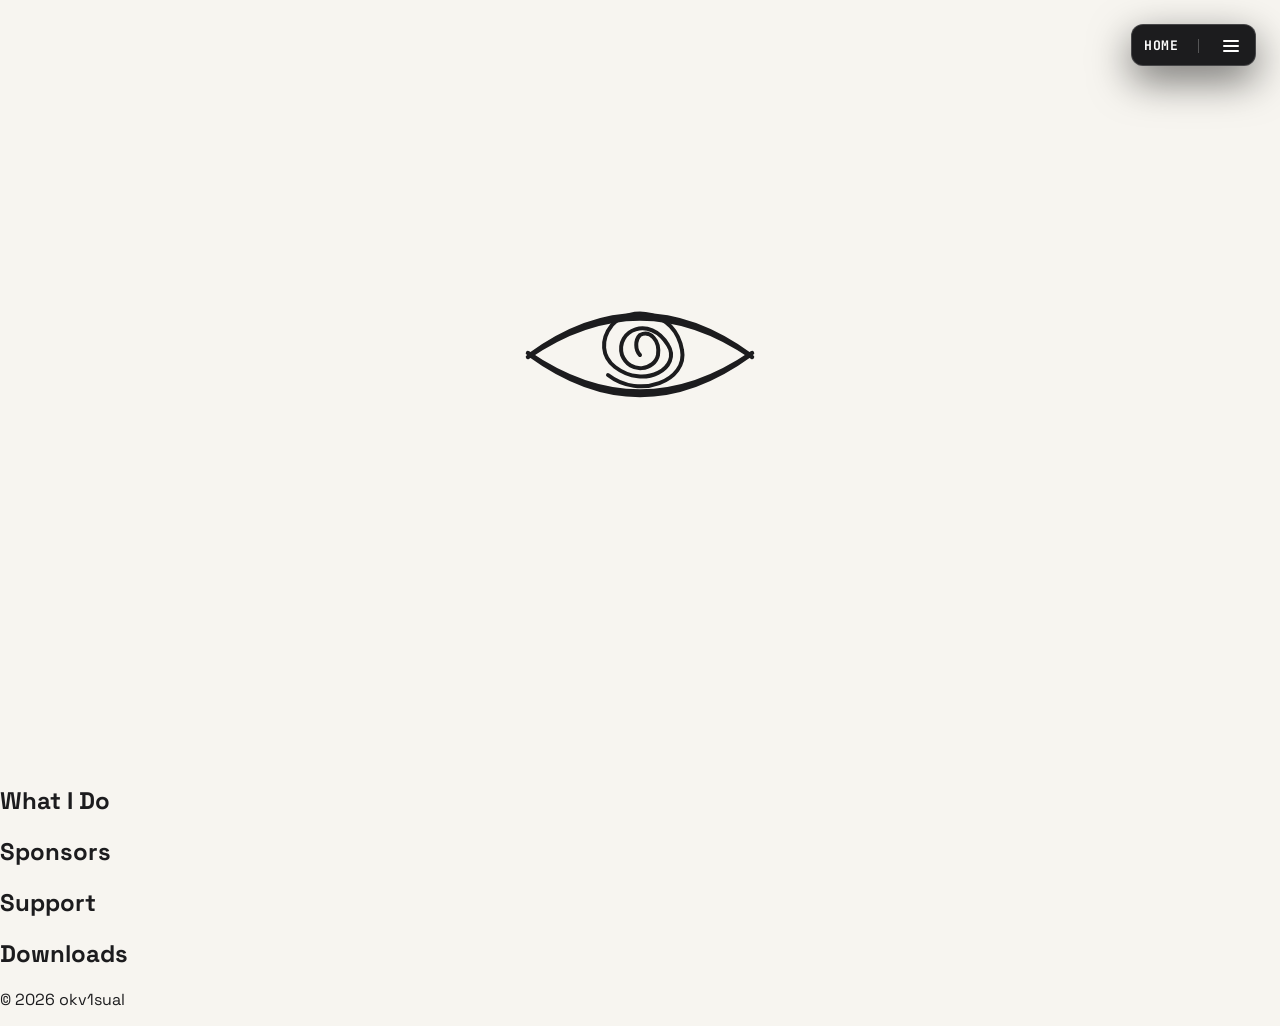
==== index.html @ cffecda6 "Fix eye hover-blink stuck state on mobile; add write-on/erase doodle text; sync Twitch live badge to" ====
<!DOCTYPE html>
<html lang="en">
<head>
  <meta charset="UTF-8" />
  <meta name="viewport" content="width=device-width, initial-scale=1.0" />
  <title>okv1sual</title>
  <meta name="description" content="okv1sual — digital playground, streaming on Twitch & Kick." />

  <link rel="preconnect" href="https://fonts.googleapis.com">
  <link rel="preconnect" href="https://fonts.gstatic.com" crossorigin>
  <link href="https://fonts.googleapis.com/css2?family=Caveat:wght@600;700&family=JetBrains+Mono:wght@500;700&family=Space+Grotesk:wght@700&display=swap" rel="stylesheet">

  <link rel="stylesheet" href="css/main.css" />
  <link rel="stylesheet" href="css/nav.css" />
  <link rel="stylesheet" href="css/hero.css" />
</head>
<body>

  <!-- MORPHING TOP BAR CONTAINER (RIGHT ANCHORED) -->
  <div class="boxer-nav-wrapper" id="boxerNavWrapper">
    <div class="boxer-top-bar">
      <a href="#hero" class="nav-left" id="dynamicNavLeft">HOME</a>
      <span class="nav-divider" id="navDivider"></span>

      <button type="button" class="nav-hamburger" id="menuToggleBtn" aria-label="Toggle Menu" aria-expanded="false">
        <div class="hamburger-lines">
          <span></span>
          <span></span>
          <span></span>
        </div>
      </button>
    </div>

    <div class="boxer-menu-expand">
      <div class="menu-inner-content">
        <ul class="menu-links">
          <li><a href="#hero" class="stagger-link">HOME</a></li>
          <li><a href="#what-i-do" class="stagger-link">ABOUT</a></li>
          <li><a href="#sponsors" class="stagger-link">PARTNERS</a></li>
          <li><a href="#support" class="stagger-link">SUPPORT</a></li>
          <li><a href="#downloads" class="stagger-link">DOWNLOADS</a></li>
        </ul>
        <div class="menu-footer">
          <span class="live-clock" id="liveClock">00:00 AM</span>
          <a href="https://www.twitch.tv/okv1sual" target="_blank" rel="noopener noreferrer" class="stream-status-link" id="streamStatusBtn">
            <span class="status-dot" id="statusDot"></span>
            <span id="statusText">STREAM OFFLINE</span>
          </a>
        </div>
      </div>
    </div>
  </div>

  <main>
    <section class="custom-hero-section" id="hero">
      <div class="hero-brand-sticker intro-slide-item">
        <div class="sticker-stack">
          <div class="sticker-row top-row">MADE BY</div>
          <div class="sticker-row bottom-row">VISUAL<span class="tm-symbol">™</span></div>
        </div>
      </div>

      <div class="hero-center-content">

        <!-- EYE CONTAINER WITH ANGLED "CLICK THIS" OVERLAY -->
        <div class="eye-wrapper-relative">

          <!-- DOODLE "CLICK THIS" PROMPT (typed on + erased via JS, see animations.js) -->
          <div class="doodle-click-prompt" id="doodlePrompt">
            <span class="doodle-text">click this</span>
            <svg class="doodle-arrow-svg" viewBox="0 0 30 30" fill="none" stroke="#1c1c1e" stroke-width="2.2" stroke-linecap="round" stroke-linejoin="round">
              <path d="M 6,4 Q 18,8 20,20" />
              <path d="M 12,17 L 21,22 L 24,13" />
            </svg>
          </div>

          <!-- EYE SVG -->
          <div class="interactive-eye-container" id="heroEyeBox" aria-label="Interactive Eye">
            <svg class="hand-drawn-eye" viewBox="0 0 300 200" fill="none" stroke="#1c1c1e" stroke-linecap="round" stroke-linejoin="round">
              <path id="heroPupil" class="draw-path" stroke-width="4" d="M 150,110 C 145,105 145,95 150,90 C 160,85 170,95 168,110 C 165,125 140,130 132,110 C 125,85 160,70 178,100 C 192,122 155,145 125,122 C 112,112 110,95 122,80 C 140,60 185,65 192,105 C 198,135 150,155 118,130" />
              <g class="eye-open-lids">
                <path class="draw-path anim-lid" stroke-width="4.5" d="M 40,110 Q 150,30 260,110" />
                <path class="draw-path anim-lid" stroke-width="4.5" d="M 38,112 Q 150,35 262,112" />
                <path class="draw-path anim-lid" stroke-width="4.5" d="M 40,110 Q 150,190 260,110" />
                <path class="draw-path anim-lid" stroke-width="4.5" d="M 38,108 Q 150,185 262,108" />
              </g>
              <g class="eye-lashes-group" id="heroLashes" stroke-width="4">
                <line x1="150" y1="20" x2="150" y2="38" /><line x1="120" y1="25" x2="126" y2="43" /><line x1="180" y1="25" x2="174" y2="43" /><line x1="92" y1="38" x2="103" y2="54" /><line x1="208" y1="38" x2="197" y2="54" /><line x1="68" y1="58" x2="84" y2="71" /><line x1="232" y1="58" x2="216" y2="71" /><line x1="50" y1="85" x2="68" y2="94" /><line x1="250" y1="85" x2="232" y2="94" />
              </g>
              <g class="eye-closed-lid" stroke-width="4.5">
                <path d="M 40,110 Q 150,140 260,110" /><path d="M 38,112 Q 150,143 262,112" />
              </g>
            </svg>
          </div>

        </div>

        <!-- TYPEWRITER HEADLINE -->
        <div class="hero-tagline-wrapper intro-slide-item">
          <h1 class="typewriter-headline" id="heroTypewriter"><span class="cursor-bar">|</span></h1>
        </div>

        <!-- FREE-FLOATING SOCIAL ICONS -->
        <div class="hero-social-pills" id="heroSocialGroup">

          <!-- TWITCH -->
          <a href="https://www.twitch.tv/okv1sual" target="_blank" rel="noopener noreferrer" class="hero-social-btn" id="heroTwitchBtn" aria-label="Twitch">
            <svg width="22" height="22" viewBox="0 0 24 24" fill="currentColor"><path d="M11.571 4.714h1.715v5.143h-1.715zm4.715 0H18v5.143h-1.714zM6 0L1.714 4.286v15.428h5.143V24l4.286-4.286h3.428L22.286 12V0zm14.571 11.143l-3.428 3.428h-3.429l-3 3v-3H6.857V1.714h13.714z"/></svg>
            <svg class="pencil-circle-icon-svg" viewBox="0 0 60 60" fill="none" stroke="#1c1c1e" stroke-width="2.5" stroke-linecap="round">
              <path d="M 8,30 C 5,12 25,5 48,15 C 60,25 55,48 32,52 C 12,54 4,40 12,22 C 18,10 42,6 54,18" />
            </svg>
            <span class="hero-live-badge" id="heroTwitchLiveBadge" aria-hidden="true"></span>
          </a>

          <!-- TIKTOK -->
          <a href="https://www.tiktok.com/@ok.v1sual" target="_blank" rel="noopener noreferrer" class="hero-social-btn" aria-label="TikTok">
            <svg width="22" height="22" viewBox="0 0 24 24" fill="currentColor"><path d="M19.59 6.69a4.83 4.83 0 0 1-3.77-4.25V2h-3.45v13.67a2.89 2.89 0 1 1-5.2-1.74 2.89 2.89 0 0 1 2.31-2.22V8.05a7 7 0 1 0 8 6.94V9.6a9.16 9.16 0 0 0 4.31 1.09V7.2a5.2 5.2 0 0 1-2.2-.51z"/></svg>
            <svg class="pencil-circle-icon-svg" viewBox="0 0 60 60" fill="none" stroke="#1c1c1e" stroke-width="2.5" stroke-linecap="round">
              <path d="M 8,30 C 5,12 25,5 48,15 C 60,25 55,48 32,52 C 12,54 4,40 12,22 C 18,10 42,6 54,18" />
            </svg>
          </a>

          <!-- DISCORD -->
          <a href="https://discord.gg/87fYZkb6xU" target="_blank" rel="noopener noreferrer" class="hero-social-btn" aria-label="Discord">
            <svg width="22" height="22" viewBox="0 0 24 24" fill="currentColor"><path d="M20.317 4.37a19.791 19.791 0 0 0-4.885-1.515.074.074 0 0 0-.079.037c-.21.375-.444.864-.608 1.25a18.27 18.27 0 0 0-5.487 0 12.64 12.64 0 0 0-.617-1.25.077.077 0 0 0-.079-.037A19.736 19.736 0 0 0 3.677 4.37a.07.07 0 0 0-.032.027C.533 9.046-.32 13.58.099 18.057a.082.082 0 0 0 .031.057 19.9 19.9 0 0 0 5.993 3.03.078.078 0 0 0 .084-.028c.462-.63.874-1.295 1.226-1.994.021-.041.001-.09-.041-.106a13.107 13.107 0 0 1-1.872-.892.077.077 0 0 1-.008-.128 10.2 10.2 0 0 0 .372-.292.074.074 0 0 1 .077-.01c3.928 1.793 8.18 1.793 12.061 0a.074.074 0 0 1 .078.01c.12.098.246.198.373.292a.077.077 0 0 1-.006.127 12.299 12.299 0 0 1-1.873.892.077.077 0 0 0-.041.107c.36.698.772 1.362 1.225 1.993a.076.076 0 0 0 .084.028 19.839 19.839 0 0 0 6.002-3.03.077.077 0 0 0 .032-.054c.5-5.177-.838-9.674-3.549-13.66a.061.061 0 0 0-.031-.028zM8.02 15.33c-1.183 0-2.157-1.085-2.157-2.419 0-1.333.956-2.419 2.157-2.419 1.21 0 2.176 1.096 2.157 2.42 0 1.333-.956 2.418-2.157 2.418zm7.975 0c-1.183 0-2.157-1.085-2.157-2.419 0-1.333.955-2.419 2.157-2.419 1.21 0 2.176 1.096 2.157 2.42 0 1.333-.946 2.418-2.157 2.418z"/></svg>
            <svg class="pencil-circle-icon-svg" viewBox="0 0 60 60" fill="none" stroke="#1c1c1e" stroke-width="2.5" stroke-linecap="round">
              <path d="M 8,30 C 5,12 25,5 48,15 C 60,25 55,48 32,52 C 12,54 4,40 12,22 C 18,10 42,6 54,18" />
            </svg>
          </a>

          <!-- YOUTUBE -->
          <a href="https://youtube.com/@okv1sual" target="_blank" rel="noopener noreferrer" class="hero-social-btn" aria-label="YouTube">
            <svg width="22" height="22" viewBox="0 0 24 24" fill="currentColor"><path d="M23.498 6.186a3.016 3.016 0 0 0-2.122-2.136C19.505 3.545 12 3.545 12 3.545s-7.505 0-9.377.505A3.017 3.017 0 0 0 .502 6.186C0 8.07 0 12 0 12s0 3.93.502 5.814a3.016 3.016 0 0 0 2.122 2.136c1.871.505 9.376.505 9.376.505s7.505 0 9.377-.505a3.015 3.015 0 0 0 2.122-2.136C24 15.93 24 12 24 12s0-3.93-.502-5.814zM9.545 15.568V8.432L15.818 12l-6.273 3.568z"/></svg>
            <svg class="pencil-circle-icon-svg" viewBox="0 0 60 60" fill="none" stroke="#1c1c1e" stroke-width="2.5" stroke-linecap="round">
              <path d="M 8,30 C 5,12 25,5 48,15 C 60,25 55,48 32,52 C 12,54 4,40 12,22 C 18,10 42,6 54,18" />
            </svg>
          </a>

        </div>

      </div>
    </section>

    <section id="what-i-do">
      <h2>What I Do</h2>
    </section>

    <section id="sponsors">
      <h2>Sponsors</h2>
    </section>

    <section id="support">
      <h2>Support</h2>
    </section>

    <section id="downloads">
      <h2>Downloads</h2>
      <div id="downloads-grid"></div>
    </section>
  </main>

  <footer>
    <p>&copy; 2026 okv1sual</p>
  </footer>

  <script src="js/main.js"></script>
  <script src="js/animations.js"></script>
  <script src="js/nav.js"></script>
</body>
</html>
---- css/main.css ----
/* okv1sual — main stylesheet */

:root {
  --color-bg: #f7f5f0;
  --color-text: #1c1c1e;
}

* {
  box-sizing: border-box;
}

html {
  scroll-behavior: smooth;
}

body {
  margin: 0;
  background-color: var(--color-bg);
  color: var(--color-text);
  font-family: "Space Grotesk", "JetBrains Mono", monospace, sans-serif;
}
---- css/nav.css ----
/* okv1sual — morphing top nav bar */

.boxer-nav-wrapper {
  position: fixed !important;
  top: 24px !important;
  right: 24px !important;
  left: auto !important;
  transform: none !important;
  z-index: 999999 !important;
  background: #1c1c1e !important;
  border: 1px solid rgba(255, 255, 255, 0.18) !important;
  border-radius: 12px !important;
  padding: 0 12px !important;
  color: #ffffff !important;
  font-family: 'JetBrains Mono', monospace !important;
  box-shadow: 0 14px 40px rgba(0, 0, 0, 0.55) !important;

  /* CLOSED TOP BAR SIZE */
  width: 125px !important;
  min-width: 0 !important;
  max-width: 125px !important;
  height: 42px !important;
  box-sizing: border-box !important;
  overflow: hidden !important;

  /* Smooth Transitions */
  transition: width 0.35s cubic-bezier(0.25, 1, 0.5, 1),
              max-width 0.35s cubic-bezier(0.25, 1, 0.5, 1),
              height 0.35s cubic-bezier(0.25, 1, 0.5, 1),
              padding 0.3s cubic-bezier(0.25, 1, 0.5, 1),
              border-radius 0.35s cubic-bezier(0.25, 1, 0.5, 1),
              background-color 0.3s ease !important;
}

/* COLLAPSE IN-PLACE TO 44px SQUARE ON SCROLL */
.boxer-nav-wrapper.is-scrolled:not(.is-open) {
  width: 44px !important;
  max-width: 44px !important;
  height: 44px !important;
  padding: 0 !important;
  border-radius: 12px !important;
}

.boxer-nav-wrapper.is-scrolled:not(.is-open) .boxer-top-bar {
  justify-content: center !important;
}

.boxer-nav-wrapper.is-scrolled:not(.is-open) .nav-left,
.boxer-nav-wrapper.is-scrolled:not(.is-open) .nav-divider {
  display: none !important;
}

/* Inner Layout */
.boxer-top-bar {
  display: flex !important;
  align-items: center !important;
  justify-content: space-between !important;
  height: 42px !important;
  width: 100% !important;
  position: relative !important;
  z-index: 1 !important;
}

.nav-divider {
  width: 1px !important;
  height: 14px !important;
  background: rgba(255, 255, 255, 0.25) !important;
  display: block !important;
}

.nav-left {
  display: inline-block !important;
  color: currentColor !important;
  text-decoration: none !important;
  font-size: 0.82rem !important;
  font-weight: 700 !important;
  letter-spacing: 0.05em !important;
  line-height: 1 !important;
  transition: transform 0.25s cubic-bezier(0.25, 1, 0.5, 1), color 0.25s ease !important;
}

.nav-left:hover {
  color: #888888 !important;
  transform: scale(1.1) !important;
}

.nav-hamburger {
  background: transparent !important;
  border: none !important;
  cursor: pointer !important;
  display: flex !important;
  align-items: center !important;
  justify-content: center !important;
  padding: 4px !important;
  transition: transform 0.25s cubic-bezier(0.25, 1, 0.5, 1) !important;
}

.nav-hamburger:hover {
  transform: scale(1.15) !important;
}

.hamburger-lines {
  display: flex;
  flex-direction: column;
  gap: 3px;
}

.hamburger-lines span {
  display: block;
  width: 16px;
  height: 2px;
  background-color: #ffffff;
  border-radius: 2px;
  transition: transform 0.4s cubic-bezier(0.25, 1, 0.5, 1), background-color 0.25s ease;
}

/* When the drawer is open the panel turns white, so the X needs to
   stay dark to remain visible (hover color below still applies). */
.boxer-nav-wrapper.is-open .hamburger-lines span {
  background-color: #0d0d0d;
}

/* Hamburger (closed): white by default, blue on hover */
.boxer-nav-wrapper:not(.is-open) .nav-hamburger:hover .hamburger-lines span {
  background-color: #4a90e2 !important;
}

/* X (open): grey on hover */
.boxer-nav-wrapper.is-open .nav-hamburger:hover .hamburger-lines span {
  background-color: #999999 !important;
}

/* MORPHED OPEN DRAWER STATE */
.boxer-nav-wrapper.is-open {
  border-radius: 16px !important;
  background: #ffffff !important;
  color: #0d0d0d !important;
  border-color: #e5e5e5 !important;
  padding: 6px 18px 20px 18px !important;
  width: 280px !important;
  max-width: 280px !important;
  height: auto !important;
  box-shadow: 0 25px 60px rgba(0, 0, 0, 0.3) !important;
}

.boxer-nav-wrapper.is-open .boxer-top-bar {
  justify-content: space-between !important;
  width: 100% !important;
}

.boxer-nav-wrapper.is-open .nav-divider {
  display: none !important;
}

.boxer-nav-wrapper.is-open .hamburger-lines span:nth-child(1) {
  transform: translateY(5px) rotate(45deg);
}

.boxer-nav-wrapper.is-open .hamburger-lines span:nth-child(2) {
  opacity: 0;
}

.boxer-nav-wrapper.is-open .hamburger-lines span:nth-child(3) {
  transform: translateY(-5px) rotate(-45deg);
}

/* Expandable Drawer Body */
.boxer-menu-expand {
  display: grid;
  grid-template-rows: 0fr;
  transition: grid-template-rows 0.5s cubic-bezier(0.25, 1, 0.5, 1);
  width: 100%;
  position: relative;
  z-index: 1;
}

.boxer-nav-wrapper.is-open .boxer-menu-expand {
  grid-template-rows: 1fr;
}

.menu-inner-content {
  overflow: hidden;
  display: flex;
  flex-direction: column;
}

.menu-links {
  list-style: none;
  padding: 18px 4px 12px 4px;
  margin: 0;
  border-top: 1px solid rgba(0, 0, 0, 0.1);
}

.menu-links li {
  margin: 8px 0;
}

.menu-links a {
  color: #0d0d0d;
  text-decoration: none;
  font-family: 'Space Grotesk', sans-serif;
  font-size: 1.75rem;
  font-weight: 700;
  letter-spacing: -0.02em;
  display: inline-flex;
  height: 2.1rem;
  line-height: 2.1rem;
  overflow: hidden;
  perspective: 400px;
}

.char-wrapper {
  display: inline-block;
  position: relative;
  height: 100%;
  transform-style: preserve-3d;
}

.char-primary, .char-secondary {
  display: inline-block;
  transition: transform 0.55s cubic-bezier(0.25, 1, 0.5, 1);
  transition-delay: calc(var(--i) * 0.04s);
  backface-visibility: hidden;
}

.char-primary { transform-origin: center bottom; }
.char-secondary {
  position: absolute;
  top: 100%;
  left: 0;
  color: #888888;
  transform-origin: center top;
}

.menu-links a:hover .char-primary { transform: translateY(-100%) rotateX(-90deg); }
.menu-links a:hover .char-secondary { transform: translateY(-100%) rotateX(0deg); }

.menu-footer {
  display: flex;
  justify-content: space-between;
  align-items: center;
  border-top: 1px solid rgba(0, 0, 0, 0.1);
  padding-top: 14px;
  margin-top: 6px;
  font-size: 0.72rem;
  color: rgba(0, 0, 0, 0.5);
}

.stream-status-link {
  display: flex;
  align-items: center;
  gap: 6px;
  text-decoration: none;
  color: #0d0d0d;
  font-weight: 700;
  font-size: 0.7rem;
  letter-spacing: 0.05em;
  transition: opacity 0.2s ease;
}

.stream-status-link:hover {
  opacity: 0.7;
}

.status-dot {
  width: 7px;
  height: 7px;
  border-radius: 50%;
  background: #888888;
  display: inline-block;
}

.stream-status-link.is-live .status-dot {
  background: #ff0000 !important;
  animation: statusDotBreathe 1.6s ease-in-out infinite;
}

@keyframes statusDotBreathe {
  0%, 100% {
    opacity: 1;
    box-shadow: 0 0 0 0 rgba(255, 0, 0, 0.55);
  }
  50% {
    opacity: 0.55;
    box-shadow: 0 0 8px 4px rgba(255, 0, 0, 0.35);
  }
}

@media (max-width: 480px) {
  .boxer-nav-wrapper {
    right: 16px !important;
    top: 16px !important;
  }
  .boxer-nav-wrapper.is-open {
    width: 260px !important;
    max-width: 260px !important;
  }
}
---- css/hero.css ----
/* okv1sual — hero section (hand-drawn eye, typewriter, socials) */

.custom-hero-section {
  position: relative !important; width: 100% !important; min-height: 85vh !important;
  background-color: #f7f5f0 !important; display: flex !important; flex-direction: column !important;
  justify-content: center !important; align-items: center !important; padding: 100px 24px 60px !important;
  box-sizing: border-box !important;
}
.hero-brand-sticker { position: absolute !important; top: 28px !important; left: 28px !important; z-index: 10 !important; cursor: pointer !important; }
.sticker-stack {
  display: flex !important; flex-direction: column !important; align-items: flex-start !important;
  font-family: -apple-system, BlinkMacSystemFont, "Helvetica Neue", Arial, sans-serif !important;
  filter: drop-shadow(0 4px 10px rgba(0,0,0,0.08)) !important; transform-origin: center left !important;
  transition: transform 0.35s cubic-bezier(0.175,0.885,0.32,1.275), filter 0.35s ease !important;
}
.hero-brand-sticker:hover .sticker-stack { transform: scale(1.08) rotate(-2deg) translateY(-2px) !important; filter: drop-shadow(0 10px 20px rgba(0,0,0,0.15)) !important; }
.sticker-row { background-color: #fff !important; color: #0d0d0d !important; text-transform: uppercase !important; line-height: 1 !important; display: inline-flex !important; align-items: center !important; }
.top-row { font-size: 0.72rem !important; font-weight: 600 !important; padding: 2px 5px 1px !important; letter-spacing: -0.01em !important; }
.bottom-row { font-size: 1.15rem !important; font-weight: 900 !important; padding: 3px 6px !important; letter-spacing: -0.03em !important; margin-top: -1px !important; }
.tm-symbol { font-size: 0.55rem !important; font-weight: 800 !important; vertical-align: super !important; margin-left: 2px !important; margin-top: -4px !important; }

.hero-center-content { display: flex !important; flex-direction: column !important; align-items: center !important; text-align: center !important; gap: 16px !important; }

/* EYE CONTAINER WRAPPER FOR PERFECT OVERLAY POSITIONING */
.eye-wrapper-relative {
  position: relative;
  display: flex;
  justify-content: center;
  align-items: center;
}

/* ANGLED "CLICK THIS" PROMPT OVERLAY */
.doodle-click-prompt {
  position: absolute;
  top: -18px;
  left: -10px;
  display: flex;
  align-items: center;
  gap: 2px;
  font-family: 'Caveat', cursive !important;
  font-size: 1.75rem;
  font-weight: 700;
  color: #1c1c1e;
  transform: rotate(-14deg);
  z-index: 10;
  transition: opacity 0.35s ease, transform 0.35s ease;
}

/* FORCES DISAPPEARANCE ON EYE CLICK EVEN WHEN INTRO IS COMPLETE */
body.intro-complete .doodle-click-prompt.is-hidden,
.doodle-click-prompt.is-hidden {
  opacity: 0 !important;
  transform: rotate(-20deg) scale(0.7) !important;
  pointer-events: none !important;
}

.doodle-arrow-svg {
  width: 28px;
  height: 28px;
  transform: rotate(8deg) translateY(6px);
}

/* EYE CONTAINER */
.interactive-eye-container { width: min(320px, 75vw); height: auto; cursor: pointer; display: flex; justify-content: center; align-items: center; padding: 10px; }
.hand-drawn-eye { width: 100%; height: 100%; overflow: visible; }

/* TYPEWRITER & HIGHLIGHTER */
.hero-tagline-wrapper { min-height: 48px !important; display: flex !important; align-items: center !important; justify-content: center !important; margin: -6px 0 0 !important; }
.typewriter-headline {
  font-family: 'Plus Jakarta Sans', -apple-system, sans-serif !important;
  font-size: clamp(1.6rem, 4vw, 2.8rem) !important;
  font-weight: 900 !important;
  color: #1c1c1e !important;
  letter-spacing: -0.04em !important;
  text-transform: uppercase !important;
  margin: 0 !important;
  line-height: 1 !important;
  cursor: default !important;
  display: inline-block !important;
  transform-origin: center center !important;
  transition: transform 0.4s cubic-bezier(0.34, 1.56, 0.64, 1) !important;
}

.typewriter-headline:hover { transform: scale(1.04) rotate(-0.5deg) !important; }
.cursor-bar { font-weight: 300 !important; animation: blinkCursor 0.8s infinite !important; margin-left: 2px !important; }
@keyframes blinkCursor { 0%, 100% { opacity: 1; } 50% { opacity: 0; } }

.highlight-yellow {
  position: relative !important; display: inline-block !important; color: #1c1c1e !important; z-index: 1 !important; padding: 0 4px !important;
}
.highlight-yellow::before {
  content: '' !important; position: absolute !important; top: 8% !important; left: -2px !important; right: -2px !important; bottom: 4% !important;
  background-color: #ffe600 !important; z-index: -1 !important; border-radius: 4px 8px 5px 7px !important;
  transform: rotate(-1deg) skew(-2deg) scaleX(0) !important; transform-origin: left center !important; transition: transform 0.35s cubic-bezier(0.25, 1, 0.5, 1) !important;
}
.typewriter-headline:hover .highlight-yellow::before { transform: rotate(-1deg) skew(-2deg) scaleX(1) !important; }

/* FREE-FLOATING SOCIAL ICONS CONTAINER */
.hero-social-pills {
  display: flex !important;
  align-items: center !important;
  gap: 20px !important;
  opacity: 0;
  transform: scale(0.5) translateY(15px);
  pointer-events: none;
  transition: opacity 0.45s cubic-bezier(0.175, 0.885, 0.32, 1.275), transform 0.45s cubic-bezier(0.175, 0.885, 0.32, 1.275) !important;
}

/* POP IN ANIMATION WHEN EYE IS CLICKED */
.hero-social-pills.is-visible {
  opacity: 1 !important;
  transform: scale(1) translateY(0) !important;
  pointer-events: auto !important;
}

/* RAW FREE-FLOATING ICON BUTTONS */
.hero-social-btn {
  position: relative !important;
  width: 42px !important;
  height: 42px !important;
  background: transparent !important;
  border: none !important;
  color: #1c1c1e !important;
  display: flex !important;
  align-items: center !important;
  justify-content: center !important;
  text-decoration: none !important;
  box-shadow: none !important;
  transition: transform 0.3s cubic-bezier(0.175,0.885,0.32,1.275), color 0.2s !important;
}

.hero-social-btn:hover {
  transform: translateY(-3px) scale(1.15) !important;
  color: #000000 !important;
}

/* PENCIL CIRCLE OVERLAY FOR ICON BUTTONS */
.pencil-circle-icon-svg {
  position: absolute;
  top: 50%;
  left: 50%;
  width: 140%;
  height: 140%;
  transform: translate(-50%, -50%);
  pointer-events: none;
  overflow: visible;
}

.pencil-circle-icon-svg path {
  stroke-dasharray: 200;
  stroke-dashoffset: 200;
  transition: stroke-dashoffset 0.4s cubic-bezier(0.4, 0, 0.2, 1);
}

/* DRAW PENCIL CIRCLE ON BUTTON HOVER */
.hero-social-btn:hover .pencil-circle-icon-svg path {
  stroke-dashoffset: 0;
}

/* LIVE STATUS BADGE ON THE HERO TWITCH ICON (kept in sync with the nav
   drawer's status by js/nav.js, which owns the actual Twitch API check) */
.hero-live-badge {
  position: absolute;
  top: 2px;
  right: 2px;
  width: 9px;
  height: 9px;
  border-radius: 50%;
  background: #ff0000;
  opacity: 0;
  transform: scale(0.6);
  transition: opacity 0.25s ease, transform 0.25s ease;
  pointer-events: none;
}

.hero-social-btn.is-live .hero-live-badge {
  opacity: 1;
  transform: scale(1);
  animation: statusDotBreathe 1.6s ease-in-out infinite;
}

/* EYE ANIMATIONS & INTRO */
.intro-slide-item { opacity: 0; transform: translateY(20px); transition: opacity 0.8s ease, transform 0.8s cubic-bezier(0.25, 1, 0.5, 1); }
body.intro-complete .intro-slide-item { opacity: 1 !important; transform: translateY(0) !important; }
.draw-path { stroke-dashoffset: 0; }
#heroPupil, .eye-open-lids, .eye-closed-lid { transition: opacity 0.12s ease; }
.eye-open-lids { opacity: 1; } .eye-closed-lid { opacity: 0; }
.eye-lashes-group { transform-origin: 150px 110px; opacity: 0; transform: scale(0.4); transition: transform 0.45s cubic-bezier(0.175,0.885,0.32,1.4), opacity 0.3s ease; }
.eye-lashes-group.is-popped { opacity: 1; transform: scale(1); }
/* Blinking is always a transient JS-triggered animation (mouseenter on
   desktop, click/tap on mobile) rather than a CSS :hover state — a
   persistent :hover-driven closed state gets "stuck" on touch devices,
   since mobile browsers apply :hover after a tap and only clear it on
   a tap elsewhere, leaving the eye looking like a single closed line. */
.is-blinking #heroPupil, .is-blinking .eye-open-lids { opacity: 0 !important; }
.is-blinking .eye-closed-lid { opacity: 1 !important; }
.is-blinking .eye-lashes-group { opacity: 0 !important; transform: scale(0.3) translateY(15px) !important; }

@media (max-width: 600px) {
  .hero-brand-sticker { top: 16px !important; left: 16px !important; }
  .top-row { font-size: 0.62rem !important; padding: 1px 4px !important; }
  .bottom-row { font-size: 0.98rem !important; padding: 2px 5px !important; }
  .doodle-click-prompt { left: 10px; top: -22px; font-size: 1.5rem; }
}
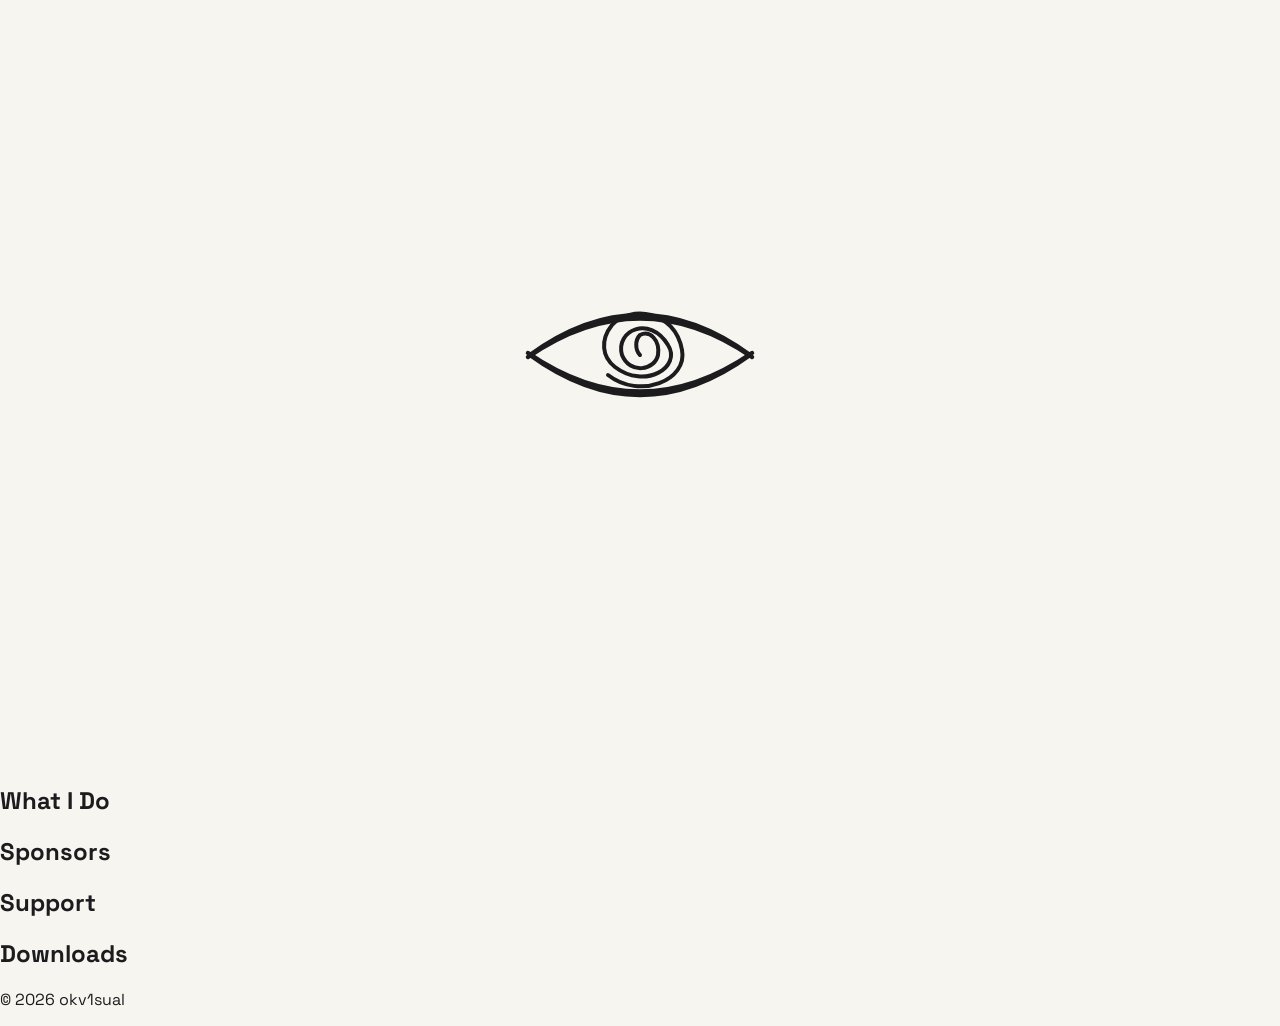
==== commit cfcbdaab: "Redesign nav: hide during intro, remove HOME label, add responsive back-to-top behavior Co-authored-" ====
--- a/index.html
+++ b/index.html
@@ -19,7 +19,13 @@
   <!-- MORPHING TOP BAR CONTAINER (RIGHT ANCHORED) -->
   <div class="boxer-nav-wrapper" id="boxerNavWrapper">
     <div class="boxer-top-bar">
-      <a href="#hero" class="nav-left" id="dynamicNavLeft">HOME</a>
+      <a href="#hero" class="nav-left" aria-label="Back to top">
+        <span class="nav-left-text">BE CREATIVE</span>
+        <svg class="nav-left-arrow" viewBox="0 0 24 24" fill="none" stroke="currentColor" stroke-width="2.5" stroke-linecap="round" stroke-linejoin="round" aria-hidden="true">
+          <path d="M12 19V6" />
+          <path d="M6 11l6-6 6 6" />
+        </svg>
+      </a>
       <span class="nav-divider" id="navDivider"></span>
 
       <button type="button" class="nav-hamburger" id="menuToggleBtn" aria-label="Toggle Menu" aria-expanded="false">
--- a/css/nav.css
+++ b/css/nav.css
@@ -3,51 +3,39 @@
 .boxer-nav-wrapper {
   position: fixed !important;
   top: 24px !important;
-  right: 24px !important;
-  left: auto !important;
-  transform: none !important;
   z-index: 999999 !important;
   background: #1c1c1e !important;
   border: 1px solid rgba(255, 255, 255, 0.18) !important;
   border-radius: 12px !important;
-  padding: 0 12px !important;
   color: #ffffff !important;
   font-family: 'JetBrains Mono', monospace !important;
   box-shadow: 0 14px 40px rgba(0, 0, 0, 0.55) !important;
 
-  /* CLOSED TOP BAR SIZE */
-  width: 125px !important;
-  min-width: 0 !important;
-  max-width: 125px !important;
   height: 42px !important;
   box-sizing: border-box !important;
   overflow: hidden !important;
 
+  /* Hidden until the hero intro finishes (see body.intro-complete below) —
+     shouldn't distract from or be usable during the loading animation. */
+  opacity: 0 !important;
+  pointer-events: none !important;
+
   /* Smooth Transitions */
-  transition: width 0.35s cubic-bezier(0.25, 1, 0.5, 1),
+  transition: right 0.5s cubic-bezier(0.25, 1, 0.5, 1),
+              left 0.5s cubic-bezier(0.25, 1, 0.5, 1),
+              transform 0.5s cubic-bezier(0.25, 1, 0.5, 1),
+              width 0.35s cubic-bezier(0.25, 1, 0.5, 1),
               max-width 0.35s cubic-bezier(0.25, 1, 0.5, 1),
               height 0.35s cubic-bezier(0.25, 1, 0.5, 1),
               padding 0.3s cubic-bezier(0.25, 1, 0.5, 1),
               border-radius 0.35s cubic-bezier(0.25, 1, 0.5, 1),
-              background-color 0.3s ease !important;
-}
-
-/* COLLAPSE IN-PLACE TO 44px SQUARE ON SCROLL */
-.boxer-nav-wrapper.is-scrolled:not(.is-open) {
-  width: 44px !important;
-  max-width: 44px !important;
-  height: 44px !important;
-  padding: 0 !important;
-  border-radius: 12px !important;
-}
-
-.boxer-nav-wrapper.is-scrolled:not(.is-open) .boxer-top-bar {
-  justify-content: center !important;
-}
-
-.boxer-nav-wrapper.is-scrolled:not(.is-open) .nav-left,
-.boxer-nav-wrapper.is-scrolled:not(.is-open) .nav-divider {
-  display: none !important;
+              background-color 0.3s ease,
+              opacity 0.4s ease !important;
+}
+
+body.intro-complete .boxer-nav-wrapper {
+  opacity: 1 !important;
+  pointer-events: auto !important;
 }
 
 /* Inner Layout */
@@ -62,26 +50,156 @@
 }
 
 .nav-divider {
+  display: block !important;
   width: 1px !important;
   height: 14px !important;
   background: rgba(255, 255, 255, 0.25) !important;
-  display: block !important;
-}
-
+  flex-shrink: 0 !important;
+}
+
+/* "Back to top" link — shows text ("BE CREATIVE") on desktop-at-top, and
+   an up-arrow icon everywhere else (desktop-scrolled, and mobile whenever
+   it's visible at all). Text and arrow are stacked on top of each other
+   and cross-fade, so swapping between them never reflows the layout. */
 .nav-left {
-  display: inline-block !important;
+  position: relative !important;
+  display: inline-flex !important;
+  align-items: center !important;
+  justify-content: center !important;
+  height: 100% !important;
   color: currentColor !important;
   text-decoration: none !important;
+  transition: transform 0.25s cubic-bezier(0.25, 1, 0.5, 1), color 0.25s ease !important;
+}
+
+.nav-left:hover {
+  color: #888888 !important;
+  transform: scale(1.1) !important;
+}
+
+.nav-left-text {
   font-size: 0.82rem !important;
   font-weight: 700 !important;
   letter-spacing: 0.05em !important;
   line-height: 1 !important;
-  transition: transform 0.25s cubic-bezier(0.25, 1, 0.5, 1), color 0.25s ease !important;
-}
-
-.nav-left:hover {
-  color: #888888 !important;
-  transform: scale(1.1) !important;
+  white-space: nowrap !important;
+  opacity: 1;
+  transform: scale(1);
+  transition: opacity 0.25s ease, transform 0.25s ease;
+}
+
+.nav-left-arrow {
+  position: absolute;
+  width: 14px !important;
+  height: 14px !important;
+  opacity: 0;
+  transform: scale(0.6) rotate(-90deg);
+  transition: opacity 0.25s ease, transform 0.25s ease;
+}
+
+/* --- DESKTOP: centered "BE CREATIVE" pill at top, slides + condenses
+   into a corner pill with a back-to-top arrow once scrolled. --- */
+@media (min-width: 769px) {
+  .boxer-nav-wrapper {
+    right: 50% !important;
+    left: auto !important;
+    transform: translateX(50%) !important;
+    width: 184px !important;
+    max-width: 184px !important;
+    padding: 0 16px !important;
+  }
+
+  .boxer-nav-wrapper.is-scrolled:not(.is-open) {
+    right: 24px !important;
+    transform: translateX(0) !important;
+    width: 92px !important;
+    max-width: 92px !important;
+    padding: 0 12px !important;
+  }
+
+  .boxer-nav-wrapper.is-scrolled:not(.is-open) .nav-left-text {
+    opacity: 0;
+    transform: scale(0.6);
+    pointer-events: none;
+  }
+
+  .boxer-nav-wrapper.is-scrolled:not(.is-open) .nav-left-arrow {
+    opacity: 1;
+    transform: scale(1) rotate(0deg);
+  }
+
+  /* The drawer always opens anchored to the corner, regardless of
+     whether the bar was centered (top of page) or condensed (scrolled)
+     when the hamburger was clicked. */
+  .boxer-nav-wrapper.is-open {
+    right: 24px !important;
+    left: auto !important;
+    transform: translateX(0) !important;
+  }
+}
+
+/* --- MOBILE: a bare square (hamburger only) at top, extends just
+   enough to fit a back-to-top arrow once scrolled. --- */
+@media (max-width: 768px) {
+  .boxer-nav-wrapper {
+    right: 24px !important;
+    left: auto !important;
+    transform: none !important;
+    width: 44px !important;
+    max-width: 44px !important;
+    padding: 0 !important;
+  }
+
+  .boxer-nav-wrapper .boxer-top-bar {
+    justify-content: center !important;
+  }
+
+  .boxer-nav-wrapper .nav-left,
+  .boxer-nav-wrapper .nav-divider {
+    display: none !important;
+  }
+
+  .boxer-nav-wrapper .nav-left-text {
+    display: none !important;
+  }
+
+  .boxer-nav-wrapper .nav-left-arrow {
+    position: static;
+  }
+
+  .boxer-nav-wrapper.is-scrolled:not(.is-open) {
+    width: 84px !important;
+    max-width: 84px !important;
+    padding: 0 12px !important;
+  }
+
+  .boxer-nav-wrapper.is-scrolled:not(.is-open) .boxer-top-bar {
+    justify-content: space-between !important;
+  }
+
+  .boxer-nav-wrapper.is-scrolled:not(.is-open) .nav-left {
+    display: inline-flex !important;
+  }
+
+  .boxer-nav-wrapper.is-scrolled:not(.is-open) .nav-divider {
+    display: block !important;
+  }
+
+  .boxer-nav-wrapper.is-scrolled:not(.is-open) .nav-left-arrow {
+    opacity: 1;
+    transform: scale(1) rotate(0deg);
+    /* Re-triggers automatically every time this rule starts matching
+       (i.e. every time the arrow goes from hidden to shown), since a
+       freshly-displayed element always plays its animation from 0%. */
+    animation: arrowSpinPop 0.55s cubic-bezier(0.34, 1.56, 0.64, 1);
+  }
+}
+
+@keyframes arrowSpinPop {
+  0% { transform: rotate(-200deg) scale(0.2); opacity: 0; }
+  60% { transform: rotate(15deg) scale(1.25); opacity: 1; }
+  80% { transform: rotate(-6deg) scale(0.92); }
+  100% { transform: rotate(0deg) scale(1); opacity: 1; }
 }
 
 .nav-hamburger {
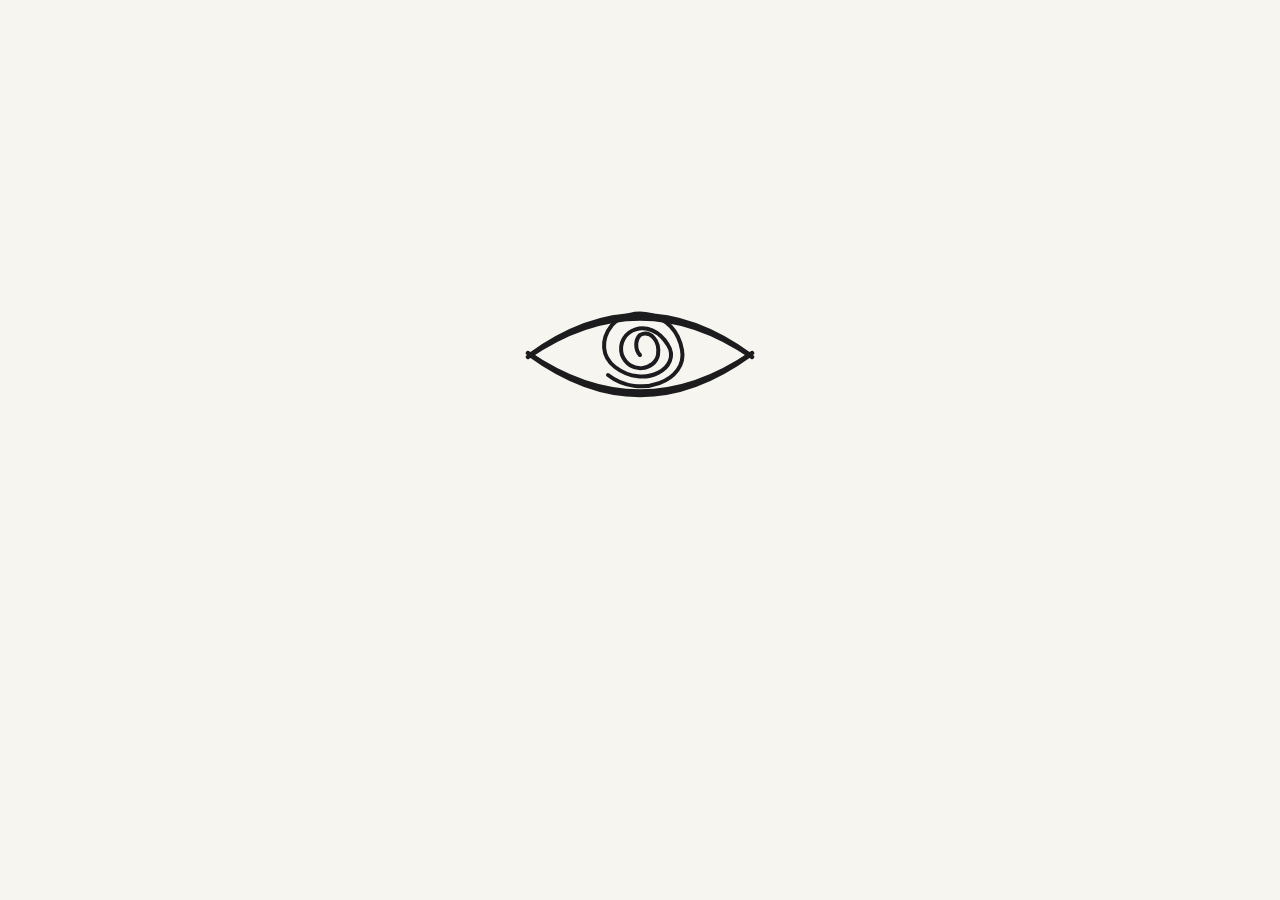
==== commit bcb961d0: "Add locked eye-click intro, sky-photo hero with parallax, VIS/2026 badge, and What I Do section - He" ====
--- a/index.html
+++ b/index.html
@@ -1,5 +1,5 @@
 <!DOCTYPE html>
-<html lang="en">
+<html lang="en" style="overflow: hidden;">
 <head>
   <meta charset="UTF-8" />
   <meta name="viewport" content="width=device-width, initial-scale=1.0" />
@@ -13,6 +13,7 @@
   <link rel="stylesheet" href="css/main.css" />
   <link rel="stylesheet" href="css/nav.css" />
   <link rel="stylesheet" href="css/hero.css" />
+  <link rel="stylesheet" href="css/what-i-do.css" />
 </head>
 <body>
 
@@ -59,12 +60,16 @@
 
   <main>
     <section class="custom-hero-section" id="hero">
-      <div class="hero-brand-sticker intro-slide-item">
-        <div class="sticker-stack">
-          <div class="sticker-row top-row">MADE BY</div>
-          <div class="sticker-row bottom-row">VISUAL<span class="tm-symbol">™</span></div>
-        </div>
-      </div>
+      <!-- SKY/CLOUD BACKGROUND — fades in once the eye is clicked and the
+           site "pops" open (see body.intro-complete in css/hero.css).
+           Given a slight scroll-parallax drift by js/animations.js. -->
+      <div class="hero-sky-bg" id="heroSkyBg" aria-hidden="true"></div>
+
+      <!-- VIS/2026 BADGE — black ink on transparent background, top-left of
+           the hero, fades in with the rest of the page on unlock. -->
+      <a href="#hero" class="hero-vis-badge" aria-label="okv1sual home">
+        <img class="hero-vis-badge-img" src="assets/images/vis-badge-black.png" alt="VIS 2026" />
+      </a>
 
       <div class="hero-center-content">
 
@@ -145,10 +150,83 @@
         </div>
 
       </div>
-    </section>
-
-    <section id="what-i-do">
-      <h2>What I Do</h2>
+
+    </section>
+
+    <section class="what-i-do-section" id="what-i-do">
+      <div class="wid-container">
+
+        <div class="wid-heading-row scroll-reveal">
+          <span class="wid-tag-sticker">// 02</span>
+          <h2 class="wid-heading">
+            WHAT I <span class="highlight-yellow">DO</span>
+            <svg class="wid-scribble-underline" viewBox="0 0 160 20" fill="none" stroke="#1c1c1e" stroke-width="3" stroke-linecap="round" stroke-linejoin="round" aria-hidden="true">
+              <path d="M4,12 C 30,4 50,17 78,9 C 106,1 128,15 156,7" />
+            </svg>
+          </h2>
+        </div>
+
+        <p class="wid-subtext scroll-reveal">a little bit of everything — live, loud, and (mostly) on purpose.</p>
+
+        <div class="wid-grid">
+
+          <article class="wid-card wid-card--1 scroll-reveal">
+            <span class="wid-card-number">01</span>
+            <div class="wid-card-icon">
+              <svg viewBox="0 0 60 60" fill="none" stroke="#1c1c1e" stroke-width="3" stroke-linecap="round" stroke-linejoin="round" class="wid-icon-svg">
+                <path class="wid-draw-path" d="M10,50 L34,26" />
+                <path class="wid-draw-path" d="M32,22 C 38,15 49,17 47,25 C 45,33 34,35 28,28 C 26,26 28,24 32,22 Z" />
+                <path class="wid-draw-path" d="M12,52 C 10,54 10,57 13,57 C 16,57 15,53 12,52 Z" />
+              </svg>
+            </div>
+            <h3 class="wid-card-title">Live Digital Art</h3>
+            <p class="wid-card-desc">Painting, sketching, and character work live on stream — chat picks the prompts, I just try to keep up.</p>
+          </article>
+
+          <article class="wid-card wid-card--2 scroll-reveal">
+            <span class="wid-card-number">02</span>
+            <div class="wid-card-icon">
+              <svg viewBox="0 0 60 60" fill="none" stroke="#1c1c1e" stroke-width="3" stroke-linecap="round" stroke-linejoin="round" class="wid-icon-svg">
+                <path class="wid-draw-path" d="M8,22 L52,22 L47,9 L13,10 Z" />
+                <path class="wid-draw-path" d="M17,10 L21,22" />
+                <path class="wid-draw-path" d="M28,9 L32,22" />
+                <path class="wid-draw-path" d="M39,10 L43,22" />
+                <path class="wid-draw-path" d="M9,24 L51,24 L51,49 C51,50.6 49.6,52 48,52 L12,52 C10.4,52 9,50.6 9,49 Z" />
+                <path class="wid-draw-path" d="M23,33 L39,40 L23,47 Z" />
+              </svg>
+            </div>
+            <h3 class="wid-card-title">Stream Editing &amp; VFX</h3>
+            <p class="wid-card-desc">Cutting highlights, syncing motion graphics, and turning raw VODs into something worth rewatching.</p>
+          </article>
+
+          <article class="wid-card wid-card--3 scroll-reveal">
+            <span class="wid-card-number">03</span>
+            <div class="wid-card-icon">
+              <svg viewBox="0 0 60 60" fill="none" stroke="#1c1c1e" stroke-width="3" stroke-linecap="round" stroke-linejoin="round" class="wid-icon-svg">
+                <path class="wid-draw-path" d="M19,7 C15,7 12,9.5 12,13 L12,45 C12,48.5 15,51 19,51 L23,51 L22,58 L34,51 L41,51 C45,51 48,48.5 48,45 L48,13 C48,9.5 45,7 41,7 Z" />
+                <path class="wid-draw-path" d="M25,23 L25,35 L35,29 Z" />
+              </svg>
+            </div>
+            <h3 class="wid-card-title">Short-Form Clips</h3>
+            <p class="wid-card-desc">Bite-sized moments chopped up for TikTok, Shorts, and wherever else the algorithm feels like sending them.</p>
+          </article>
+
+          <article class="wid-card wid-card--4 scroll-reveal">
+            <span class="wid-card-number">04</span>
+            <div class="wid-card-icon">
+              <svg viewBox="0 0 60 60" fill="none" stroke="#1c1c1e" stroke-width="3" stroke-linecap="round" stroke-linejoin="round" class="wid-icon-svg">
+                <path class="wid-draw-path" d="M12,15 C12,11 15,9 19,9 L44,9 C48,9 51,12 51,16 L52,33 C52,37 49,40 45,40 L27,40 L16,49 L18,40 L18,40 C14,40 11,37 11,33 Z" />
+                <circle class="wid-draw-path" cx="22" cy="24" r="1.6" fill="#1c1c1e" stroke="none" />
+                <circle class="wid-draw-path" cx="31" cy="24" r="1.6" fill="#1c1c1e" stroke="none" />
+                <circle class="wid-draw-path" cx="40" cy="24" r="1.6" fill="#1c1c1e" stroke="none" />
+              </svg>
+            </div>
+            <h3 class="wid-card-title">Community &amp; Chat</h3>
+            <p class="wid-card-desc">Running a Discord that's somehow busier than the stream itself, and hanging out just to hang out.</p>
+          </article>
+
+        </div>
+      </div>
     </section>
 
     <section id="sponsors">
@@ -172,5 +250,6 @@
   <script src="js/main.js"></script>
   <script src="js/animations.js"></script>
   <script src="js/nav.js"></script>
+  <script src="js/what-i-do.js"></script>
 </body>
 </html>
--- a/css/main.css
+++ b/css/main.css
@@ -19,3 +19,29 @@
   color: var(--color-text);
   font-family: "Space Grotesk", "JetBrains Mono", monospace, sans-serif;
 }
+
+/* SHARED "MARKER HIGHLIGHT" TEXT TREATMENT — a scribbled yellow underline
+   used behind key words across sections. Visible by default; the hero's
+   typewriter headline overrides this to reveal on hover instead
+   (see css/hero.css). */
+.highlight-yellow {
+  position: relative;
+  display: inline-block;
+  color: #1c1c1e;
+  z-index: 1;
+  padding: 0 4px;
+}
+.highlight-yellow::before {
+  content: '';
+  position: absolute;
+  top: 8%;
+  left: -2px;
+  right: -2px;
+  bottom: 4%;
+  background-color: #ffe600;
+  z-index: -1;
+  border-radius: 4px 8px 5px 7px;
+  transform: rotate(-1deg) skew(-2deg) scaleX(1);
+  transform-origin: left center;
+  transition: transform 0.35s cubic-bezier(0.25, 1, 0.5, 1);
+}
--- a/css/nav.css
+++ b/css/nav.css
@@ -69,7 +69,8 @@
   height: 100% !important;
   color: currentColor !important;
   text-decoration: none !important;
-  transition: transform 0.25s cubic-bezier(0.25, 1, 0.5, 1), color 0.25s ease !important;
+  transition: transform 0.25s cubic-bezier(0.25, 1, 0.5, 1), color 0.25s ease,
+              width 0.35s cubic-bezier(0.25, 1, 0.5, 1) !important;
 }
 
 .nav-left:hover {
@@ -97,24 +98,35 @@
   transition: opacity 0.25s ease, transform 0.25s ease;
 }
 
-/* --- DESKTOP: centered "BE CREATIVE" pill at top, slides + condenses
-   into a corner pill with a back-to-top arrow once scrolled. --- */
+/* --- DESKTOP: right-anchored "BE CREATIVE" pill at top; condenses
+   in place once scrolled (right edge — the hamburger side — never
+   moves, since `right` stays constant and only `width` shrinks, so
+   it's the left edge that moves inward), swapping the text for a
+   back-to-top arrow. --- */
 @media (min-width: 769px) {
   .boxer-nav-wrapper {
-    right: 50% !important;
+    right: 24px !important;
     left: auto !important;
-    transform: translateX(50%) !important;
+    transform: none !important;
     width: 184px !important;
     max-width: 184px !important;
     padding: 0 16px !important;
   }
 
   .boxer-nav-wrapper.is-scrolled:not(.is-open) {
-    right: 24px !important;
-    transform: translateX(0) !important;
     width: 92px !important;
     max-width: 92px !important;
     padding: 0 12px !important;
+  }
+
+  /* nav-left's own box must shrink to just the arrow's footprint here —
+     otherwise the (invisible but still laid-out) nowrap "BE CREATIVE"
+     text keeps nav-left pinned to its full ~93px width, which pushes
+     the divider and hamburger outside the condensed 92px-wide bar
+     entirely (silently clipped by the wrapper's overflow: hidden). */
+  .boxer-nav-wrapper.is-scrolled:not(.is-open) .nav-left {
+    width: 14px;
+    min-width: 0;
   }
 
   .boxer-nav-wrapper.is-scrolled:not(.is-open) .nav-left-text {
@@ -126,15 +138,6 @@
   .boxer-nav-wrapper.is-scrolled:not(.is-open) .nav-left-arrow {
     opacity: 1;
     transform: scale(1) rotate(0deg);
-  }
-
-  /* The drawer always opens anchored to the corner, regardless of
-     whether the bar was centered (top of page) or condensed (scrolled)
-     when the hamburger was clicked. */
-  .boxer-nav-wrapper.is-open {
-    right: 24px !important;
-    left: auto !important;
-    transform: translateX(0) !important;
   }
 }
 
@@ -193,6 +196,35 @@
        freshly-displayed element always plays its animation from 0%. */
     animation: arrowSpinPop 0.55s cubic-bezier(0.34, 1.56, 0.64, 1);
   }
+
+  /* Open drawer: always show "BE CREATIVE" text (never the arrow) in
+     the top-left, matching desktop's open state, regardless of scroll
+     position when the hamburger was clicked. */
+  .boxer-nav-wrapper.is-open .nav-left {
+    display: inline-flex !important;
+  }
+
+  .boxer-nav-wrapper.is-open .nav-left-text {
+    display: inline-block !important;
+    opacity: 1 !important;
+    transform: scale(1) !important;
+  }
+
+  .boxer-nav-wrapper.is-open .nav-left-arrow {
+    opacity: 0 !important;
+  }
+}
+
+/* Explicit, JS-triggered entrance/exit for the desktop arrow (mobile's
+   entrance already replays automatically via the display:none toggle
+   above, but desktop's arrow is only ever opacity-toggled — never
+   un-rendered — so it needs an explicit class to restart the keyframe
+   in either direction). See js/nav.js. */
+.nav-left-arrow.js-spin-in {
+  animation: arrowSpinPop 0.55s cubic-bezier(0.34, 1.56, 0.64, 1);
+}
+.nav-left-arrow.js-spin-out {
+  animation: arrowSpinPop 0.55s cubic-bezier(0.34, 1.56, 0.64, 1) reverse;
 }
 
 @keyframes arrowSpinPop {
--- a/css/hero.css
+++ b/css/hero.css
@@ -5,21 +5,85 @@
   background-color: #f7f5f0 !important; display: flex !important; flex-direction: column !important;
   justify-content: center !important; align-items: center !important; padding: 100px 24px 60px !important;
   box-sizing: border-box !important;
-}
-.hero-brand-sticker { position: absolute !important; top: 28px !important; left: 28px !important; z-index: 10 !important; cursor: pointer !important; }
-.sticker-stack {
-  display: flex !important; flex-direction: column !important; align-items: flex-start !important;
-  font-family: -apple-system, BlinkMacSystemFont, "Helvetica Neue", Arial, sans-serif !important;
-  filter: drop-shadow(0 4px 10px rgba(0,0,0,0.08)) !important; transform-origin: center left !important;
-  transition: transform 0.35s cubic-bezier(0.175,0.885,0.32,1.275), filter 0.35s ease !important;
-}
-.hero-brand-sticker:hover .sticker-stack { transform: scale(1.08) rotate(-2deg) translateY(-2px) !important; filter: drop-shadow(0 10px 20px rgba(0,0,0,0.15)) !important; }
-.sticker-row { background-color: #fff !important; color: #0d0d0d !important; text-transform: uppercase !important; line-height: 1 !important; display: inline-flex !important; align-items: center !important; }
-.top-row { font-size: 0.72rem !important; font-weight: 600 !important; padding: 2px 5px 1px !important; letter-spacing: -0.01em !important; }
-.bottom-row { font-size: 1.15rem !important; font-weight: 900 !important; padding: 3px 6px !important; letter-spacing: -0.03em !important; margin-top: -1px !important; }
-.tm-symbol { font-size: 0.55rem !important; font-weight: 800 !important; vertical-align: super !important; margin-left: 2px !important; margin-top: -4px !important; }
-
-.hero-center-content { display: flex !important; flex-direction: column !important; align-items: center !important; text-align: center !important; gap: 16px !important; }
+  overflow: hidden !important;
+}
+
+/* SKY/CLOUD BACKGROUND — hidden (plain off-white behind it) during the
+   locked intro, fades in the moment the site unlocks so the reveal feels
+   like part of the same "pop" as the eye opening.
+   top/bottom extend past the section's own edges so js/animations.js can
+   translateY it a little on scroll (parallax) without ever exposing a
+   gap at the top or bottom edge. */
+.hero-sky-bg {
+  position: absolute !important;
+  top: -80px !important;
+  left: 0 !important;
+  right: 0 !important;
+  bottom: -80px !important;
+  z-index: 0 !important;
+  background-image: url('../assets/images/hero-sky-bg.jpg') !important;
+  background-size: cover !important;
+  background-position: center !important;
+  opacity: 0 !important;
+  will-change: transform !important;
+  transition: opacity 1.2s ease !important;
+}
+body.intro-complete .hero-sky-bg { opacity: 1 !important; }
+
+.hero-center-content {
+  position: relative !important;
+  z-index: 1 !important;
+  display: flex !important; flex-direction: column !important; align-items: center !important; text-align: center !important; gap: 16px !important;
+}
+
+/* --- LOCKED INTRO STATE ---
+   Until the eye is clicked, the page is pinned to a single screen with
+   nothing visible but the eye + "click this" prompt: the nav, the rest
+   of the page, and the footer are all hidden and scrolling is disabled.
+   See html's inline overflow:hidden (removed by js/animations.js on
+   unlock) and body.intro-complete below. */
+body:not(.intro-complete) {
+  overflow: hidden !important;
+  height: 100vh !important;
+}
+body:not(.intro-complete) main > section:not(#hero),
+body:not(.intro-complete) footer {
+  display: none !important;
+}
+
+/* VIS/2026 BADGE — hand-vectorised mark, top-left corner of the hero.
+   Stays hidden with the rest of the page during the locked intro, then
+   fades/pops in alongside the sky background and nav on unlock. */
+.hero-vis-badge {
+  position: absolute;
+  top: 20px;
+  left: 20px;
+  z-index: 5;
+  display: block;
+  line-height: 0;
+  opacity: 0;
+  transform: translateY(-8px) rotate(-4deg) scale(0.85);
+  transition: opacity 0.6s ease 0.15s, transform 0.6s cubic-bezier(0.175, 0.885, 0.32, 1.275) 0.15s;
+}
+body.intro-complete .hero-vis-badge {
+  opacity: 1;
+  transform: translateY(0) rotate(-4deg) scale(1);
+}
+.hero-vis-badge-img {
+  width: 92px;
+  height: auto;
+  display: block;
+  filter: drop-shadow(2px 3px 0 rgba(28, 28, 30, 0.12));
+  transition: transform 0.35s cubic-bezier(0.34, 1.56, 0.64, 1), filter 0.35s ease;
+}
+.hero-vis-badge:hover .hero-vis-badge-img,
+.hero-vis-badge:focus-visible .hero-vis-badge-img {
+  transform: rotate(4deg) scale(1.08);
+  filter: drop-shadow(3px 5px 0 rgba(28, 28, 30, 0.18));
+}
+.hero-vis-badge:active .hero-vis-badge-img {
+  transform: rotate(4deg) scale(0.96);
+}
 
 /* EYE CONTAINER WRAPPER FOR PERFECT OVERLAY POSITIONING */
 .eye-wrapper-relative {
@@ -85,14 +149,7 @@
 .cursor-bar { font-weight: 300 !important; animation: blinkCursor 0.8s infinite !important; margin-left: 2px !important; }
 @keyframes blinkCursor { 0%, 100% { opacity: 1; } 50% { opacity: 0; } }
 
-.highlight-yellow {
-  position: relative !important; display: inline-block !important; color: #1c1c1e !important; z-index: 1 !important; padding: 0 4px !important;
-}
-.highlight-yellow::before {
-  content: '' !important; position: absolute !important; top: 8% !important; left: -2px !important; right: -2px !important; bottom: 4% !important;
-  background-color: #ffe600 !important; z-index: -1 !important; border-radius: 4px 8px 5px 7px !important;
-  transform: rotate(-1deg) skew(-2deg) scaleX(0) !important; transform-origin: left center !important; transition: transform 0.35s cubic-bezier(0.25, 1, 0.5, 1) !important;
-}
+.typewriter-headline .highlight-yellow::before { transform: rotate(-1deg) skew(-2deg) scaleX(0) !important; }
 .typewriter-headline:hover .highlight-yellow::before { transform: rotate(-1deg) skew(-2deg) scaleX(1) !important; }
 
 /* FREE-FLOATING SOCIAL ICONS CONTAINER */
@@ -196,9 +253,23 @@
 .is-blinking .eye-closed-lid { opacity: 1 !important; }
 .is-blinking .eye-lashes-group { opacity: 0 !important; transform: scale(0.3) translateY(15px) !important; }
 
+/* THE "POP" — plays once, right as the eye reopens from the final
+   unlock-triggering blink, instead of the usual small lash bounce.
+   Fires at the same moment body.intro-complete reveals the nav, the
+   rest of the page, and the sky background, so it reads as one single
+   "pop reveals everything" beat. */
+@keyframes eyePopReveal {
+  0% { transform: scale(1); }
+  35% { transform: scale(1.45); }
+  65% { transform: scale(0.9); }
+  100% { transform: scale(1); }
+}
+.interactive-eye-container.is-popping {
+  animation: eyePopReveal 0.65s cubic-bezier(0.34, 1.56, 0.64, 1);
+}
+
 @media (max-width: 600px) {
-  .hero-brand-sticker { top: 16px !important; left: 16px !important; }
-  .top-row { font-size: 0.62rem !important; padding: 1px 4px !important; }
-  .bottom-row { font-size: 0.98rem !important; padding: 2px 5px !important; }
+  .hero-vis-badge { top: 14px !important; left: 14px !important; }
+  .hero-vis-badge-img { width: 72px !important; }
   .doodle-click-prompt { left: 10px; top: -22px; font-size: 1.5rem; }
 }
--- a/css/what-i-do.css
+++ b/css/what-i-do.css
@@ -0,0 +1,196 @@
+/* okv1sual — "what i do" section (doodle cards, hand-drawn icons) */
+
+.what-i-do-section {
+  position: relative;
+  width: 100%;
+  background-color: #ffffff;
+  padding: 100px 24px 110px;
+  box-sizing: border-box;
+  overflow: hidden;
+}
+
+.wid-container {
+  max-width: 1080px;
+  margin: 0 auto;
+}
+
+/* --- HEADING --- */
+.wid-heading-row {
+  display: flex;
+  flex-direction: column;
+  align-items: flex-start;
+  gap: 10px;
+}
+
+.wid-tag-sticker {
+  display: inline-flex;
+  background-color: #1c1c1e;
+  color: #ffffff;
+  font-family: 'JetBrains Mono', monospace;
+  font-size: 0.72rem;
+  font-weight: 700;
+  letter-spacing: 0.08em;
+  padding: 4px 9px 3px;
+  border-radius: 4px 7px 5px 8px;
+  transform: rotate(-3deg);
+}
+
+.wid-heading {
+  position: relative;
+  display: inline-block;
+  font-family: 'Space Grotesk', sans-serif;
+  font-size: clamp(2.2rem, 6vw, 3.6rem);
+  font-weight: 900;
+  letter-spacing: -0.03em;
+  text-transform: uppercase;
+  line-height: 1;
+  margin: 0;
+}
+
+.wid-scribble-underline {
+  position: absolute;
+  left: 2px;
+  bottom: -14px;
+  width: 68%;
+  max-width: 180px;
+  height: 16px;
+  overflow: visible;
+}
+
+.wid-scribble-underline path {
+  stroke-dasharray: 210;
+  stroke-dashoffset: 210;
+  transition: stroke-dashoffset 0.9s cubic-bezier(0.4, 0, 0.2, 1);
+}
+
+.scroll-reveal.is-visible .wid-scribble-underline path {
+  stroke-dashoffset: 0;
+}
+
+.wid-subtext {
+  font-family: 'Caveat', cursive;
+  font-size: 1.6rem;
+  font-weight: 700;
+  color: #1c1c1e;
+  margin: 26px 0 52px;
+  transform: rotate(-1deg);
+  transform-origin: left center;
+}
+
+/* --- GRID --- */
+.wid-grid {
+  display: grid;
+  grid-template-columns: repeat(2, 1fr);
+  gap: 32px 28px;
+}
+
+/* --- CARD --- */
+.wid-card {
+  position: relative;
+  background-color: #f7f5f0;
+  border: 2px solid #1c1c1e;
+  border-radius: 16px 22px 18px 24px;
+  padding: 28px 26px 26px;
+  box-shadow: 6px 6px 0 #1c1c1e;
+  transition: transform 0.35s cubic-bezier(0.175, 0.885, 0.32, 1.275),
+              box-shadow 0.35s cubic-bezier(0.175, 0.885, 0.32, 1.275);
+}
+
+.wid-card--1 { transform: rotate(-1.4deg); }
+.wid-card--2 { transform: rotate(1.1deg); }
+.wid-card--3 { transform: rotate(1.3deg); }
+.wid-card--4 { transform: rotate(-1deg); }
+
+/* Staggered reveal so the cards doodle in one after another rather than
+   all snapping in at once. */
+.wid-subtext.scroll-reveal { transition-delay: 0.08s; }
+.wid-card--1.scroll-reveal { transition-delay: 0.16s; }
+.wid-card--2.scroll-reveal { transition-delay: 0.24s; }
+.wid-card--3.scroll-reveal { transition-delay: 0.32s; }
+.wid-card--4.scroll-reveal { transition-delay: 0.4s; }
+
+.wid-card:hover {
+  transform: rotate(0deg) translateY(-6px) !important;
+  box-shadow: 9px 9px 0 #1c1c1e;
+}
+
+.wid-card-number {
+  position: absolute;
+  top: -14px;
+  right: 18px;
+  background-color: #ffe600;
+  color: #1c1c1e;
+  font-family: 'JetBrains Mono', monospace;
+  font-size: 0.78rem;
+  font-weight: 700;
+  padding: 3px 8px 2px;
+  border: 2px solid #1c1c1e;
+  border-radius: 5px 9px 6px 9px;
+  transform: rotate(4deg);
+}
+
+.wid-card-icon {
+  width: 56px;
+  height: 56px;
+  margin-bottom: 14px;
+}
+
+.wid-icon-svg {
+  width: 100%;
+  height: 100%;
+  overflow: visible;
+}
+
+.wid-draw-path {
+  stroke-dasharray: 220;
+  stroke-dashoffset: 220;
+  transition: stroke-dashoffset 0.8s cubic-bezier(0.4, 0, 0.2, 1);
+}
+
+.scroll-reveal.is-visible .wid-draw-path {
+  stroke-dashoffset: 0;
+}
+
+.wid-card-title {
+  font-family: 'Space Grotesk', sans-serif;
+  font-size: 1.2rem;
+  font-weight: 700;
+  letter-spacing: -0.01em;
+  margin: 0 0 8px;
+  color: #1c1c1e;
+}
+
+.wid-card-desc {
+  font-family: 'JetBrains Mono', monospace;
+  font-size: 0.85rem;
+  line-height: 1.55;
+  color: rgba(28, 28, 30, 0.72);
+  margin: 0;
+}
+
+/* --- SCROLL-REVEAL ENTRANCE (see js/what-i-do.js) --- */
+.scroll-reveal {
+  opacity: 0;
+  transform: translateY(28px);
+  transition: opacity 0.7s cubic-bezier(0.25, 1, 0.5, 1),
+              transform 0.7s cubic-bezier(0.25, 1, 0.5, 1);
+}
+
+.scroll-reveal.is-visible {
+  opacity: 1;
+  transform: translateY(0);
+}
+
+/* Cards keep their doodle rotation once revealed, rather than snapping
+   flat — the reveal only animates the fade/slide-up, not the tilt. */
+.wid-card.scroll-reveal { transform: translateY(28px) rotate(0deg); }
+.wid-card--1.scroll-reveal.is-visible { transform: translateY(0) rotate(-1.4deg); }
+.wid-card--2.scroll-reveal.is-visible { transform: translateY(0) rotate(1.1deg); }
+.wid-card--3.scroll-reveal.is-visible { transform: translateY(0) rotate(1.3deg); }
+.wid-card--4.scroll-reveal.is-visible { transform: translateY(0) rotate(-1deg); }
+
+@media (max-width: 720px) {
+  .what-i-do-section { padding: 80px 20px 90px; }
+  .wid-grid { grid-template-columns: 1fr; gap: 26px; }
+  .wid-subtext { font-size: 1.4rem; margin-bottom: 40px; }
+}
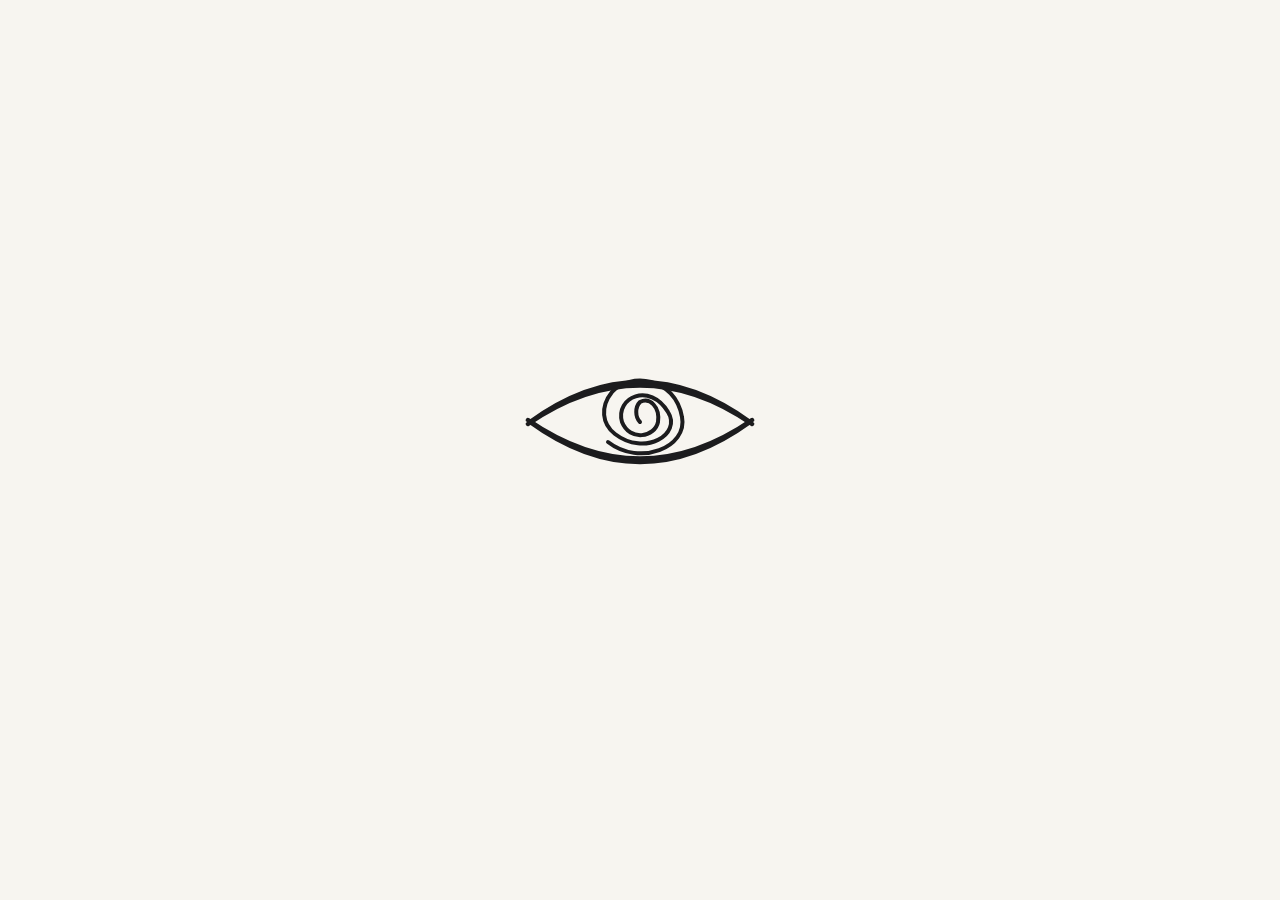
==== commit 14ae2acd: "Make the hero fill the viewport so the next section stays below the fold. Also drop the What I Do he" ====
--- a/index.html
+++ b/index.html
@@ -153,20 +153,9 @@
 
     </section>
 
-    <section class="what-i-do-section" id="what-i-do">
+    <section class="what-i-do-section" id="what-i-do" aria-label="What I do">
       <div class="wid-container">
-
-        <div class="wid-heading-row scroll-reveal">
-          <span class="wid-tag-sticker">// 02</span>
-          <h2 class="wid-heading">
-            WHAT I <span class="highlight-yellow">DO</span>
-            <svg class="wid-scribble-underline" viewBox="0 0 160 20" fill="none" stroke="#1c1c1e" stroke-width="3" stroke-linecap="round" stroke-linejoin="round" aria-hidden="true">
-              <path d="M4,12 C 30,4 50,17 78,9 C 106,1 128,15 156,7" />
-            </svg>
-          </h2>
-        </div>
-
-        <p class="wid-subtext scroll-reveal">a little bit of everything — live, loud, and (mostly) on purpose.</p>
+        <h2 class="wid-sr-only">What I do</h2>
 
         <div class="wid-grid">
 
--- a/css/hero.css
+++ b/css/hero.css
@@ -1,7 +1,9 @@
 /* okv1sual — hero section (hand-drawn eye, typewriter, socials) */
 
 .custom-hero-section {
-  position: relative !important; width: 100% !important; min-height: 85vh !important;
+  position: relative !important; width: 100% !important;
+  min-height: 100vh !important; height: 100vh !important;
+  min-height: 100dvh !important; height: 100dvh !important;
   background-color: #f7f5f0 !important; display: flex !important; flex-direction: column !important;
   justify-content: center !important; align-items: center !important; padding: 100px 24px 60px !important;
   box-sizing: border-box !important;
--- a/css/what-i-do.css
+++ b/css/what-i-do.css
@@ -14,67 +14,16 @@
   margin: 0 auto;
 }
 
-/* --- HEADING --- */
-.wid-heading-row {
-  display: flex;
-  flex-direction: column;
-  align-items: flex-start;
-  gap: 10px;
-}
-
-.wid-tag-sticker {
-  display: inline-flex;
-  background-color: #1c1c1e;
-  color: #ffffff;
-  font-family: 'JetBrains Mono', monospace;
-  font-size: 0.72rem;
-  font-weight: 700;
-  letter-spacing: 0.08em;
-  padding: 4px 9px 3px;
-  border-radius: 4px 7px 5px 8px;
-  transform: rotate(-3deg);
-}
-
-.wid-heading {
-  position: relative;
-  display: inline-block;
-  font-family: 'Space Grotesk', sans-serif;
-  font-size: clamp(2.2rem, 6vw, 3.6rem);
-  font-weight: 900;
-  letter-spacing: -0.03em;
-  text-transform: uppercase;
-  line-height: 1;
-  margin: 0;
-}
-
-.wid-scribble-underline {
+.wid-sr-only {
   position: absolute;
-  left: 2px;
-  bottom: -14px;
-  width: 68%;
-  max-width: 180px;
-  height: 16px;
-  overflow: visible;
-}
-
-.wid-scribble-underline path {
-  stroke-dasharray: 210;
-  stroke-dashoffset: 210;
-  transition: stroke-dashoffset 0.9s cubic-bezier(0.4, 0, 0.2, 1);
-}
-
-.scroll-reveal.is-visible .wid-scribble-underline path {
-  stroke-dashoffset: 0;
-}
-
-.wid-subtext {
-  font-family: 'Caveat', cursive;
-  font-size: 1.6rem;
-  font-weight: 700;
-  color: #1c1c1e;
-  margin: 26px 0 52px;
-  transform: rotate(-1deg);
-  transform-origin: left center;
+  width: 1px;
+  height: 1px;
+  padding: 0;
+  margin: -1px;
+  overflow: hidden;
+  clip: rect(0, 0, 0, 0);
+  white-space: nowrap;
+  border: 0;
 }
 
 /* --- GRID --- */
@@ -103,11 +52,10 @@
 
 /* Staggered reveal so the cards doodle in one after another rather than
    all snapping in at once. */
-.wid-subtext.scroll-reveal { transition-delay: 0.08s; }
-.wid-card--1.scroll-reveal { transition-delay: 0.16s; }
-.wid-card--2.scroll-reveal { transition-delay: 0.24s; }
-.wid-card--3.scroll-reveal { transition-delay: 0.32s; }
-.wid-card--4.scroll-reveal { transition-delay: 0.4s; }
+.wid-card--1.scroll-reveal { transition-delay: 0.08s; }
+.wid-card--2.scroll-reveal { transition-delay: 0.16s; }
+.wid-card--3.scroll-reveal { transition-delay: 0.24s; }
+.wid-card--4.scroll-reveal { transition-delay: 0.32s; }
 
 .wid-card:hover {
   transform: rotate(0deg) translateY(-6px) !important;
@@ -192,5 +140,4 @@
 @media (max-width: 720px) {
   .what-i-do-section { padding: 80px 20px 90px; }
   .wid-grid { grid-template-columns: 1fr; gap: 26px; }
-  .wid-subtext { font-size: 1.4rem; margin-bottom: 40px; }
 }
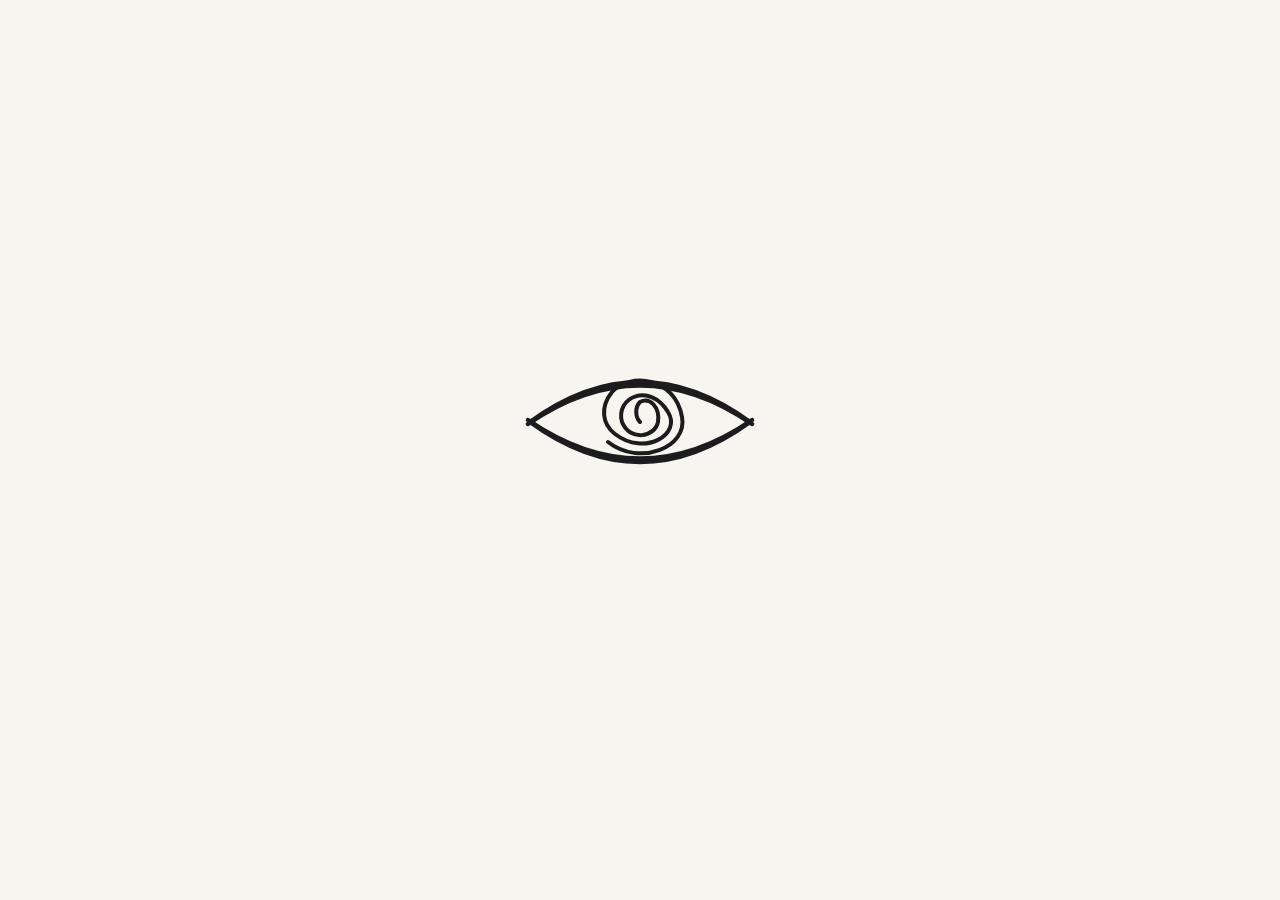
==== commit fe820c0d: "Fade the hero scroll button out on click or scroll, and back in at the top of the page. Co-authored-" ====
--- a/index.html
+++ b/index.html
@@ -151,6 +151,16 @@
 
       </div>
 
+      <!-- SCROLL-TO-ABOUT — sits at the bottom of the full-viewport hero.
+           Hidden until the site unlocks. Bounce + arrow spin are CSS-only
+           (see css/hero.css); the href handles the smooth slide. -->
+      <a href="#what-i-do" class="hero-scroll-btn" id="heroScrollBtn" aria-label="Scroll to about">
+        <svg class="hero-scroll-btn-arrow" viewBox="0 0 24 24" fill="none" stroke="currentColor" stroke-width="2.5" stroke-linecap="round" stroke-linejoin="round" aria-hidden="true">
+          <path d="M12 5v13" />
+          <path d="M6 13l6 6 6-6" />
+        </svg>
+      </a>
+
     </section>
 
     <section class="what-i-do-section" id="what-i-do" aria-label="What I do">
--- a/css/hero.css
+++ b/css/hero.css
@@ -270,8 +270,101 @@
   animation: eyePopReveal 0.65s cubic-bezier(0.34, 1.56, 0.64, 1);
 }
 
+/* SCROLL-TO-ABOUT BUTTON — pinned to the bottom of the full-viewport
+   hero. Hidden during the locked intro, then fades in with the rest of
+   the page. A slow, small bounce (with a long rest between hops) plus
+   the same arrowSpinPop the nav uses, so it reads as a hint without
+   competing with the eye / headline. */
+.hero-scroll-btn {
+  position: absolute;
+  left: 50%;
+  bottom: 28px;
+  z-index: 5;
+  display: flex;
+  align-items: center;
+  justify-content: center;
+  width: 46px;
+  height: 46px;
+  margin-left: -23px;
+  background: #ffe600;
+  color: #1c1c1e;
+  border-radius: 12px;
+  box-shadow: 0 14px 40px rgba(0, 0, 0, 0.28);
+  text-decoration: none;
+  opacity: 0;
+  pointer-events: none;
+  transform: translateY(10px);
+  transition: opacity 0.5s ease 0.35s, transform 0.5s cubic-bezier(0.175, 0.885, 0.32, 1.275) 0.35s;
+}
+body.intro-complete .hero-scroll-btn {
+  opacity: 1;
+  pointer-events: auto;
+  transform: translateY(0);
+  animation: heroScrollBounce 4.2s cubic-bezier(0.34, 1.56, 0.64, 1) 1.1s infinite;
+}
+/* Fades out as soon as the user leaves the top of the page (or clicks
+   the button itself). Restored when they scroll back to the top. */
+body.intro-complete .hero-scroll-btn.is-away {
+  opacity: 0;
+  pointer-events: none;
+  transform: translateY(8px);
+  animation: none;
+  transition-delay: 0s;
+}
+body.intro-complete .hero-scroll-btn.is-away .hero-scroll-btn-arrow {
+  animation: none;
+}
+.hero-scroll-btn:hover,
+.hero-scroll-btn:focus-visible {
+  animation-play-state: paused;
+  transform: scale(1.08);
+}
+.hero-scroll-btn:active {
+  transform: scale(0.94);
+}
+
+.hero-scroll-btn-arrow {
+  width: 16px;
+  height: 16px;
+  display: block;
+}
+body.intro-complete .hero-scroll-btn-arrow {
+  animation: heroArrowSpinCycle 4.2s cubic-bezier(0.34, 1.56, 0.64, 1) 1.1s infinite;
+}
+.hero-scroll-btn:hover .hero-scroll-btn-arrow,
+.hero-scroll-btn:focus-visible .hero-scroll-btn-arrow {
+  animation-play-state: paused;
+}
+
+@keyframes heroScrollBounce {
+  0%, 68%, 90%, 100% { transform: translateY(0); }
+  74% { transform: translateY(-7px); }
+  80% { transform: translateY(3px); }
+  85% { transform: translateY(-2px); }
+}
+
+/* Same spin-pop as nav.css's arrowSpinPop, remapped onto a 4.2s cycle
+   so it only fires during the bounce and then rests pointing down.
+   Slightly slower than the nav's 0.55s spin so it reads as a gentle
+   twirl rather than a snap. */
+@keyframes heroArrowSpinCycle {
+  0%, 68% { transform: rotate(0deg) scale(1); opacity: 1; }
+  68.01% { transform: rotate(-200deg) scale(0.2); opacity: 0; }
+  79% { transform: rotate(15deg) scale(1.25); opacity: 1; }
+  83% { transform: rotate(-6deg) scale(0.92); opacity: 1; }
+  87%, 100% { transform: rotate(0deg) scale(1); opacity: 1; }
+}
+
+@media (prefers-reduced-motion: reduce) {
+  body.intro-complete .hero-scroll-btn,
+  body.intro-complete .hero-scroll-btn-arrow {
+    animation: none;
+  }
+}
+
 @media (max-width: 600px) {
   .hero-vis-badge { top: 14px !important; left: 14px !important; }
   .hero-vis-badge-img { width: 72px !important; }
   .doodle-click-prompt { left: 10px; top: -22px; font-size: 1.5rem; }
-}
+  .hero-scroll-btn { width: 42px; height: 42px; margin-left: -21px; bottom: 20px; }
+}
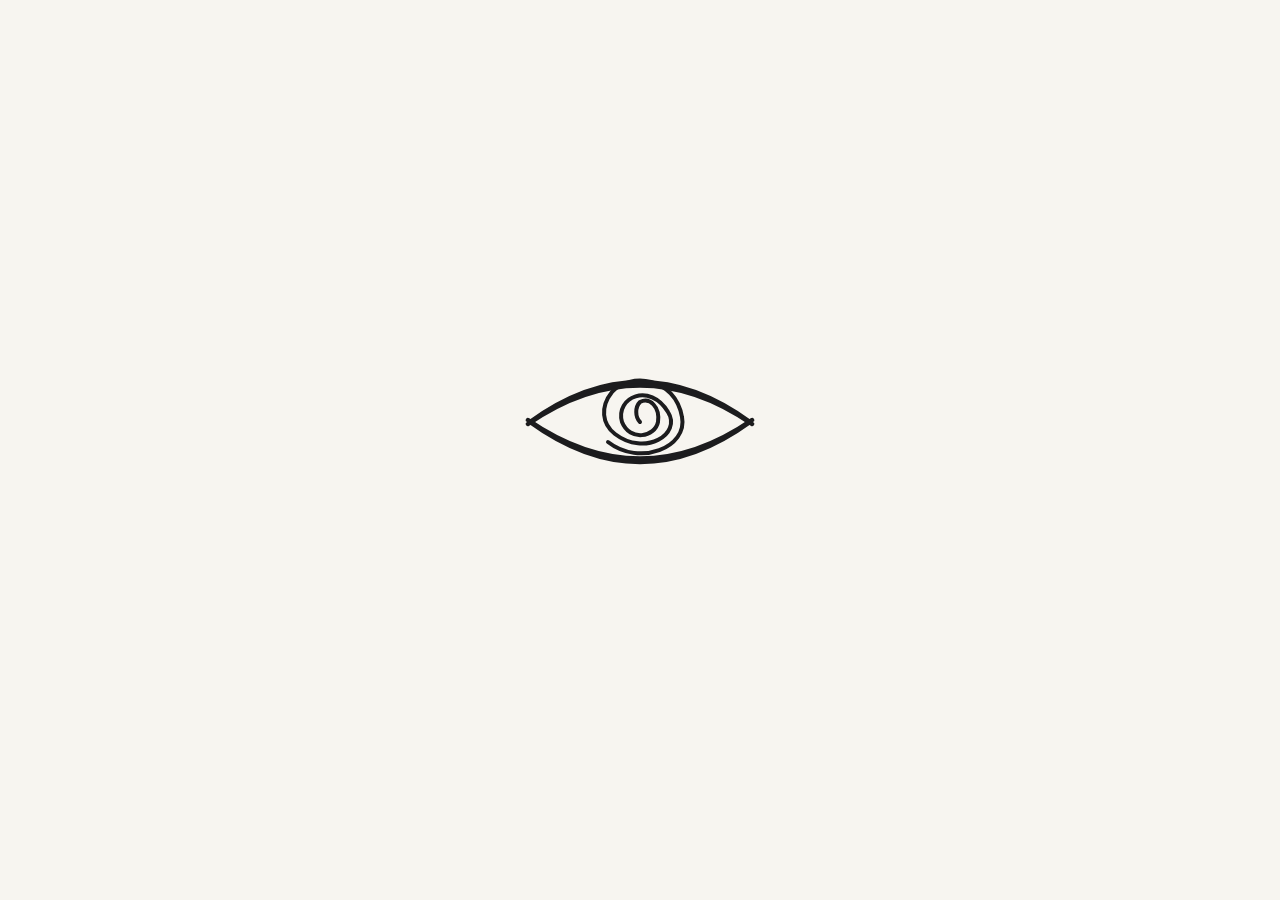
==== commit 99e193f1: "Replace expandable cards with About, Sponsors, Downloads, Support, and Merch sections. Nav links poi" ====
--- a/index.html
+++ b/index.html
@@ -13,7 +13,6 @@
   <link rel="stylesheet" href="css/main.css" />
   <link rel="stylesheet" href="css/nav.css" />
   <link rel="stylesheet" href="css/hero.css" />
-  <link rel="stylesheet" href="css/what-i-do.css" />
 </head>
 <body>
 
@@ -42,10 +41,11 @@
       <div class="menu-inner-content">
         <ul class="menu-links">
           <li><a href="#hero" class="stagger-link">HOME</a></li>
-          <li><a href="#what-i-do" class="stagger-link">ABOUT</a></li>
-          <li><a href="#sponsors" class="stagger-link">PARTNERS</a></li>
+          <li><a href="#about" class="stagger-link">ABOUT</a></li>
+          <li><a href="#sponsors" class="stagger-link">SPONSORS</a></li>
+          <li><a href="#downloads" class="stagger-link">DOWNLOADS</a></li>
           <li><a href="#support" class="stagger-link">SUPPORT</a></li>
-          <li><a href="#downloads" class="stagger-link">DOWNLOADS</a></li>
+          <li><a href="#merch" class="stagger-link">MERCH</a></li>
         </ul>
         <div class="menu-footer">
           <span class="live-clock" id="liveClock">00:00 AM</span>
@@ -64,6 +64,7 @@
            site "pops" open (see body.intro-complete in css/hero.css).
            Given a slight scroll-parallax drift by js/animations.js. -->
       <div class="hero-sky-bg" id="heroSkyBg" aria-hidden="true"></div>
+
 
       <!-- VIS/2026 BADGE — black ink on transparent background, top-left of
            the hero, fades in with the rest of the page on unlock. -->
@@ -154,7 +155,7 @@
       <!-- SCROLL-TO-ABOUT — sits at the bottom of the full-viewport hero.
            Hidden until the site unlocks. Bounce + arrow spin are CSS-only
            (see css/hero.css); the href handles the smooth slide. -->
-      <a href="#what-i-do" class="hero-scroll-btn" id="heroScrollBtn" aria-label="Scroll to about">
+      <a href="#about" class="hero-scroll-btn" id="heroScrollBtn" aria-label="Scroll to about">
         <svg class="hero-scroll-btn-arrow" viewBox="0 0 24 24" fill="none" stroke="currentColor" stroke-width="2.5" stroke-linecap="round" stroke-linejoin="round" aria-hidden="true">
           <path d="M12 5v13" />
           <path d="M6 13l6 6 6-6" />
@@ -163,82 +164,40 @@
 
     </section>
 
-    <section class="what-i-do-section" id="what-i-do" aria-label="What I do">
-      <div class="wid-container">
-        <h2 class="wid-sr-only">What I do</h2>
-
-        <div class="wid-grid">
-
-          <article class="wid-card wid-card--1 scroll-reveal">
-            <span class="wid-card-number">01</span>
-            <div class="wid-card-icon">
-              <svg viewBox="0 0 60 60" fill="none" stroke="#1c1c1e" stroke-width="3" stroke-linecap="round" stroke-linejoin="round" class="wid-icon-svg">
-                <path class="wid-draw-path" d="M10,50 L34,26" />
-                <path class="wid-draw-path" d="M32,22 C 38,15 49,17 47,25 C 45,33 34,35 28,28 C 26,26 28,24 32,22 Z" />
-                <path class="wid-draw-path" d="M12,52 C 10,54 10,57 13,57 C 16,57 15,53 12,52 Z" />
-              </svg>
-            </div>
-            <h3 class="wid-card-title">Live Digital Art</h3>
-            <p class="wid-card-desc">Painting, sketching, and character work live on stream — chat picks the prompts, I just try to keep up.</p>
-          </article>
-
-          <article class="wid-card wid-card--2 scroll-reveal">
-            <span class="wid-card-number">02</span>
-            <div class="wid-card-icon">
-              <svg viewBox="0 0 60 60" fill="none" stroke="#1c1c1e" stroke-width="3" stroke-linecap="round" stroke-linejoin="round" class="wid-icon-svg">
-                <path class="wid-draw-path" d="M8,22 L52,22 L47,9 L13,10 Z" />
-                <path class="wid-draw-path" d="M17,10 L21,22" />
-                <path class="wid-draw-path" d="M28,9 L32,22" />
-                <path class="wid-draw-path" d="M39,10 L43,22" />
-                <path class="wid-draw-path" d="M9,24 L51,24 L51,49 C51,50.6 49.6,52 48,52 L12,52 C10.4,52 9,50.6 9,49 Z" />
-                <path class="wid-draw-path" d="M23,33 L39,40 L23,47 Z" />
-              </svg>
-            </div>
-            <h3 class="wid-card-title">Stream Editing &amp; VFX</h3>
-            <p class="wid-card-desc">Cutting highlights, syncing motion graphics, and turning raw VODs into something worth rewatching.</p>
-          </article>
-
-          <article class="wid-card wid-card--3 scroll-reveal">
-            <span class="wid-card-number">03</span>
-            <div class="wid-card-icon">
-              <svg viewBox="0 0 60 60" fill="none" stroke="#1c1c1e" stroke-width="3" stroke-linecap="round" stroke-linejoin="round" class="wid-icon-svg">
-                <path class="wid-draw-path" d="M19,7 C15,7 12,9.5 12,13 L12,45 C12,48.5 15,51 19,51 L23,51 L22,58 L34,51 L41,51 C45,51 48,48.5 48,45 L48,13 C48,9.5 45,7 41,7 Z" />
-                <path class="wid-draw-path" d="M25,23 L25,35 L35,29 Z" />
-              </svg>
-            </div>
-            <h3 class="wid-card-title">Short-Form Clips</h3>
-            <p class="wid-card-desc">Bite-sized moments chopped up for TikTok, Shorts, and wherever else the algorithm feels like sending them.</p>
-          </article>
-
-          <article class="wid-card wid-card--4 scroll-reveal">
-            <span class="wid-card-number">04</span>
-            <div class="wid-card-icon">
-              <svg viewBox="0 0 60 60" fill="none" stroke="#1c1c1e" stroke-width="3" stroke-linecap="round" stroke-linejoin="round" class="wid-icon-svg">
-                <path class="wid-draw-path" d="M12,15 C12,11 15,9 19,9 L44,9 C48,9 51,12 51,16 L52,33 C52,37 49,40 45,40 L27,40 L16,49 L18,40 L18,40 C14,40 11,37 11,33 Z" />
-                <circle class="wid-draw-path" cx="22" cy="24" r="1.6" fill="#1c1c1e" stroke="none" />
-                <circle class="wid-draw-path" cx="31" cy="24" r="1.6" fill="#1c1c1e" stroke="none" />
-                <circle class="wid-draw-path" cx="40" cy="24" r="1.6" fill="#1c1c1e" stroke="none" />
-              </svg>
-            </div>
-            <h3 class="wid-card-title">Community &amp; Chat</h3>
-            <p class="wid-card-desc">Running a Discord that's somehow busier than the stream itself, and hanging out just to hang out.</p>
-          </article>
-
-        </div>
-      </div>
-    </section>
-
-    <section id="sponsors">
-      <h2>Sponsors</h2>
-    </section>
-
-    <section id="support">
-      <h2>Support</h2>
-    </section>
-
-    <section id="downloads">
-      <h2>Downloads</h2>
-      <div id="downloads-grid"></div>
+    <section class="page-section" id="about">
+      <div class="page-section-inner">
+        <h2>About</h2>
+        <p>Hi. My names visual, I stream goofy games to twitch and kick!</p>
+      </div>
+    </section>
+
+    <section class="page-section" id="sponsors">
+      <div class="page-section-inner">
+        <h2>Sponsors</h2>
+        <p>These are the badass companies that I currently work with!</p>
+      </div>
+    </section>
+
+    <section class="page-section" id="downloads">
+      <div class="page-section-inner">
+        <h2>Downloads</h2>
+        <p>Are you a content creator? Heres some free stuff for you!</p>
+        <div id="downloads-grid"></div>
+      </div>
+    </section>
+
+    <section class="page-section" id="support">
+      <div class="page-section-inner">
+        <h2>Support</h2>
+        <p>If you would like to support what I do, you can do that here!</p>
+      </div>
+    </section>
+
+    <section class="page-section" id="merch">
+      <div class="page-section-inner">
+        <h2>Merch</h2>
+        <p>Coming soon!</p>
+      </div>
     </section>
   </main>
 
@@ -249,6 +208,5 @@
   <script src="js/main.js"></script>
   <script src="js/animations.js"></script>
   <script src="js/nav.js"></script>
-  <script src="js/what-i-do.js"></script>
 </body>
 </html>
--- a/css/main.css
+++ b/css/main.css
@@ -45,3 +45,39 @@
   transform-origin: left center;
   transition: transform 0.35s cubic-bezier(0.25, 1, 0.5, 1);
 }
+
+.page-section {
+  width: 100%;
+  min-height: 70vh;
+  padding: 100px 24px 110px;
+  box-sizing: border-box;
+  background-color: #ffffff;
+}
+
+.page-section:nth-of-type(even) {
+  background-color: #f7f5f0;
+}
+
+.page-section-inner {
+  max-width: 1080px;
+  margin: 0 auto;
+}
+
+.page-section h2 {
+  font-family: 'Space Grotesk', sans-serif;
+  font-size: clamp(2.2rem, 6vw, 3.6rem);
+  font-weight: 900;
+  letter-spacing: -0.03em;
+  text-transform: uppercase;
+  line-height: 1;
+  margin: 0 0 18px;
+}
+
+.page-section p {
+  font-family: 'JetBrains Mono', monospace;
+  font-size: 1rem;
+  line-height: 1.6;
+  color: rgba(28, 28, 30, 0.72);
+  margin: 0;
+  max-width: 40em;
+}
--- a/css/nav.css
+++ b/css/nav.css
@@ -139,6 +139,13 @@
     opacity: 1;
     transform: scale(1) rotate(0deg);
   }
+
+  /* While the text is showing, the arrow must stay fully gone — the
+     reverse spin-out keyframe used to keep it at opacity 1 for most of
+     its 0.55s, which made it show through "BE CREATIVE". */
+  .boxer-nav-wrapper:not(.is-scrolled) .nav-left-arrow {
+    opacity: 0 !important;
+  }
 }
 
 /* --- MOBILE: a bare square (hamburger only) at top, extends just
@@ -224,7 +231,7 @@
   animation: arrowSpinPop 0.55s cubic-bezier(0.34, 1.56, 0.64, 1);
 }
 .nav-left-arrow.js-spin-out {
-  animation: arrowSpinPop 0.55s cubic-bezier(0.34, 1.56, 0.64, 1) reverse;
+  animation: arrowSpinOut 0.35s cubic-bezier(0.25, 1, 0.5, 1);
 }
 
 @keyframes arrowSpinPop {
@@ -232,6 +239,11 @@
   60% { transform: rotate(15deg) scale(1.25); opacity: 1; }
   80% { transform: rotate(-6deg) scale(0.92); }
   100% { transform: rotate(0deg) scale(1); opacity: 1; }
+}
+
+@keyframes arrowSpinOut {
+  0% { transform: rotate(0deg) scale(1); opacity: 0; }
+  100% { transform: rotate(90deg) scale(0.2); opacity: 0; }
 }
 
 .nav-hamburger {
@@ -290,6 +302,8 @@
   width: 280px !important;
   max-width: 280px !important;
   height: auto !important;
+  max-height: calc(100vh - 40px) !important;
+  overflow-y: auto !important;
   box-shadow: 0 25px 60px rgba(0, 0, 0, 0.3) !important;
 }
 
